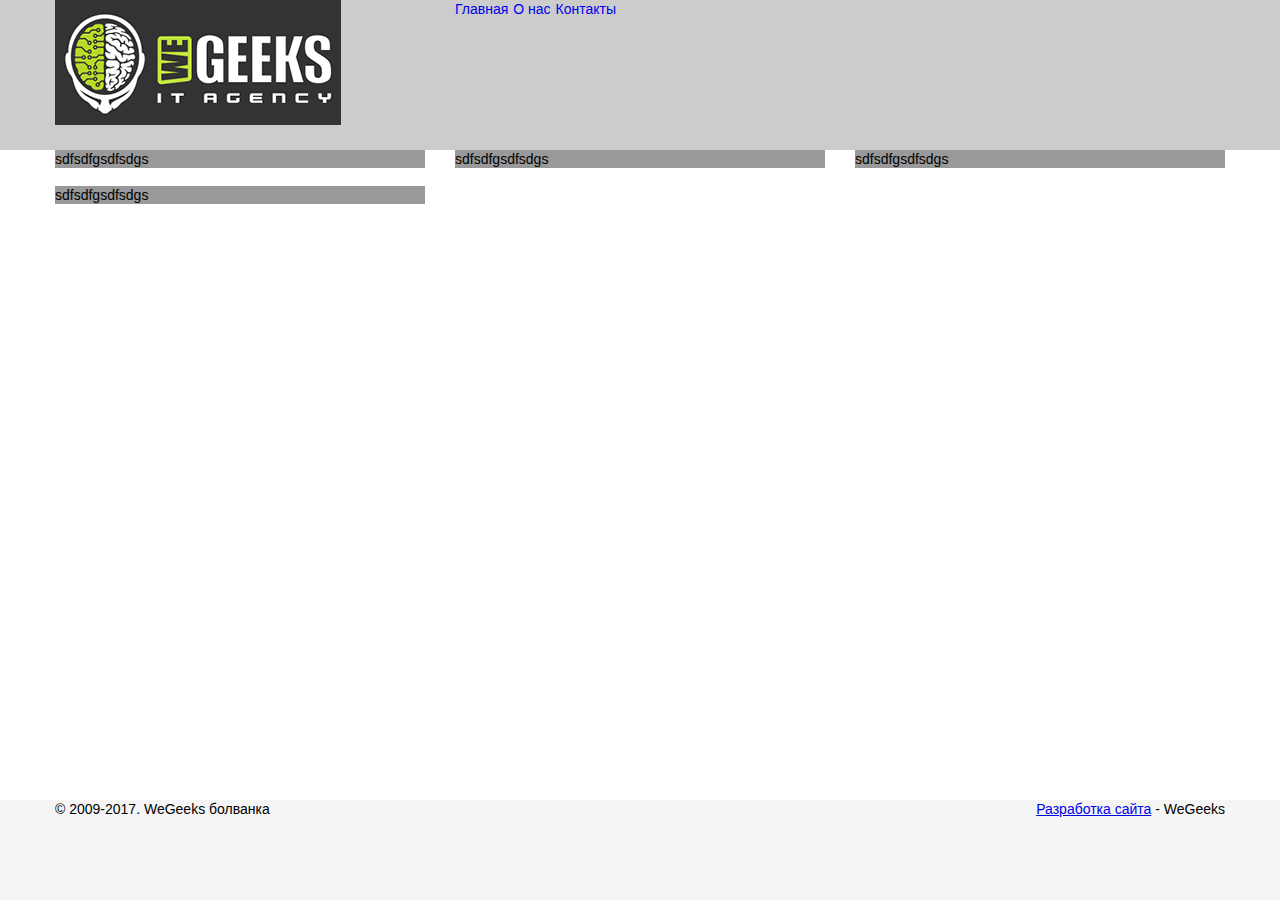
==== index.html @ 1b0e7f05 "Поехали" ====
<!DOCTYPE html>
<html lang="ru">
  <head>
    <title>WeGeeks Blank Template</title>
    <meta charset="utf-8">
    <meta http-equiv="X-UA-Compatible" content="IE=edge">
    <meta name="viewport" content="width=device-width, initial-scale=1">
    <link rel="stylesheet" href="css/template.css">
    <link rel="icon" href="/favicon.ico" type="image/x-icon">
    <link rel="shortcut icon" href="/favicon.ico" type="image/x-icon">
  </head>
  <body>
    <div class="wrapper">
      <header class="header block">
        <div class="container">
          <div class="row">
            <div class="col-lg-4">
              <div class="logo"><a href="/"><img src="images/logo.png" alt="" class="img-responsive"></a></div>
            </div>
            <div class="col-lg-8">
              <div class="topmenu">
                <div class="mobilemenu">Меню сайта</div>
                <ul class="menu">
                  <li><a href="#">Главная</a></li>
                  <li><a href="#">О нас</a></li>
                  <li><a href="#">Контакты</a></li>
                </ul>
              </div>
            </div>
          </div>
        </div>
      </header>
      <main class="content block">
        <div class="container">
          <div class="row">
            <div class="col-lg-4 col-md-4 col-sm-4 col-xs-4">
              <div class="test">
                <p>sdfsdfgsdfsdgs</p>
              </div>
            </div>
            <div class="col-lg-4 col-md-4 col-sm-4 col-xs-4">
              <div class="test">
                <p>sdfsdfgsdfsdgs</p>
              </div>
            </div>
            <div class="col-lg-4 col-md-4 col-sm-4 col-xs-4">
              <div class="test">
                <p>sdfsdfgsdfsdgs</p>
              </div>
            </div>
            <div class="col-lg-4 col-md-4 col-sm-4 col-xs-4">
              <div class="test">
                <p>sdfsdfgsdfsdgs</p>
              </div>
            </div>
          </div>
        </div>
      </main>
    </div>
    <footer class="footer block">
      <div class="container">
        <div class="row">
          <div class="col-lg-12">
            <div class="copy">© 2009-2017. WeGeeks болванка</div>
            <div class="developer"><a href="http://wegeeks.ru" target="_blank">Разработка сайта</a> - WeGeeks</div>
          </div>
        </div>
      </div>
    </footer>
    <script src="js/jquery-3.1.1.min.js"></script>
    <script src="js/slick.min.js"></script>
    <script src="js/template.js"></script>
  </body>
</html>
---- css/template.css ----
html {
  font-family: sans-serif;
  line-height: 1.15;
  -ms-text-size-adjust: 100%;
  -webkit-text-size-adjust: 100%;
}
body {
  margin: 0;
}
article,
aside,
footer,
header,
nav,
section {
  display: block;
}
h1 {
  font-size: 2em;
  margin: 0.67em 0;
}
figcaption,
figure,
main {
  display: block;
}
figure {
  margin: 1em 40px;
}
hr {
  box-sizing: content-box;
  height: 0;
  overflow: visible;
}
pre {
  font-family: monospace, monospace;
  font-size: 1em;
}
a {
  background-color: transparent;
  -webkit-text-decoration-skip: objects;
}
a:active,
a:hover {
  outline-width: 0;
}
abbr[title] {
  border-bottom: none;
  text-decoration: underline;
  text-decoration: underline dotted;
}
b,
strong {
  font-weight: inherit;
  font-weight: bolder;
}
code,
kbd,
samp {
  font-family: monospace, monospace;
  font-size: 1em;
}
dfn {
  font-style: italic;
}
mark {
  background-color: #ff0;
  color: #000;
}
small {
  font-size: 80%;
}
sub,
sup {
  font-size: 75%;
  line-height: 0;
  position: relative;
  vertical-align: baseline;
}
sub {
  bottom: -0.25em;
}
sup {
  top: -0.5em;
}
audio,
video {
  display: inline-block;
}
audio:not([controls]) {
  display: none;
  height: 0;
}
img {
  border-style: none;
}
svg:not(:root) {
  overflow: hidden;
}
button,
input,
optgroup,
select,
textarea {
  font-family: sans-serif;
  font-size: 100%;
  line-height: 1.15;
  margin: 0;
}
button,
input {
  overflow: visible;
}
button,
select {
  text-transform: none;
}
button,
html [type="button"],
[type="reset"],
[type="submit"] {
  -webkit-appearance: button;
}
button::-moz-focus-inner,
[type="button"]::-moz-focus-inner,
[type="reset"]::-moz-focus-inner,
[type="submit"]::-moz-focus-inner {
  border-style: none;
  padding: 0;
}
button:-moz-focusring,
[type="button"]:-moz-focusring,
[type="reset"]:-moz-focusring,
[type="submit"]:-moz-focusring {
  outline: 1px dotted ButtonText;
}
fieldset {
  border: 1px solid #c0c0c0;
  margin: 0 2px;
  padding: 0.35em 0.625em 0.75em;
}
legend {
  box-sizing: border-box;
  color: inherit;
  display: table;
  max-width: 100%;
  padding: 0;
  white-space: normal;
}
progress {
  display: inline-block;
  vertical-align: baseline;
}
textarea {
  overflow: auto;
}
[type="checkbox"],
[type="radio"] {
  box-sizing: border-box;
  padding: 0;
}
[type="number"]::-webkit-inner-spin-button,
[type="number"]::-webkit-outer-spin-button {
  height: auto;
}
[type="search"] {
  -webkit-appearance: textfield;
  outline-offset: -2px;
}
[type="search"]::-webkit-search-cancel-button,
[type="search"]::-webkit-search-decoration {
  -webkit-appearance: none;
}
::-webkit-file-upload-button {
  -webkit-appearance: button;
  font: inherit;
}
details,
menu {
  display: block;
}
summary {
  display: list-item;
}
canvas {
  display: inline-block;
}
template {
  display: none;
}
[hidden] {
  display: none;
}
.slick-slider {
  position: relative;
  display: block;
  -webkit-box-sizing: border-box;
  -moz-box-sizing: border-box;
  box-sizing: border-box;
  -webkit-user-select: none;
  -moz-user-select: none;
  -ms-user-select: none;
  -webkit-touch-callout: none;
  -khtml-user-select: none;
  -ms-touch-action: pan-y;
  -webkit-tap-highlight-color: transparent;
}
.slick-list {
  position: relative;
  display: block;
  overflow: hidden;
  margin: 0;
  padding: 0;
  outline: none;
}
.slick-list:focus {
  outline: none;
}
.slick-list.dragging {
  cursor: pointer;
}
.slick-slider .slick-track,
.slick-slider .slick-list {
  -webkit-transform: translate3d(0, 0, 0);
  -moz-transform: translate3d(0, 0, 0);
  -o-transform: translate3d(0, 0, 0);
  transform: translate3d(0, 0, 0);
}
.slick-track {
  position: relative;
  top: 0;
  left: 0;
  display: block;
}
.slick-track:after {
  clear: both;
}
.slick-track:before,
.slick-track:after {
  display: table;
  content: '';
}
.slick-loading .slick-track {
  visibility: hidden;
}
.slick-loading .slick-slide {
  visibility: hidden;
}
.slick-slide {
  display: none;
  float: left;
  height: 100%;
  min-height: 1px;
  outline: none;
}
.slick-slide:active,
.slick-slide:focus {
  outline: none;
}
.slick-slide img {
  display: block;
}
.slick-slide.slick-loading img {
  display: none;
}
[dir='rtl'] .slick-slide {
  float: right;
}
.slick-initialized .slick-slide {
  display: block;
}
.slick-vertical .slick-slide {
  display: block;
  height: auto;
  border: 1px solid transparent;
}
.slick-arrow {
  display: block;
  margin: 0;
  padding: 0;
  background: none;
  border: none;
  text-indent: -9999px;
  width: 11px;
  height: 17px;
  position: absolute;
}
.slick-arrow.slick-hidden {
  display: none;
}
.slick-prev {
  background: url("../images/slideArrows.png") top left;
  left: 0;
}
.slick-prev:hover {
  background: url("../images/slideArrows.png") bottom left;
}
.slick-next {
  background: url("../images/slideArrows.png") top right;
  right: 0;
}
.slick-next:hover {
  background: url("../images/slideArrows.png") bottom right;
}
h1,
h2,
h3,
h4,
h5,
h6 {
  margin: 0 0 20px 0;
}
h1 {
  margin: 0 0 25px 0;
  font-size: 36px;
  line-height: 40px;
}
h2 {
  font-size: 36px;
  line-height: 40px;
}
h3 {
  font-size: 30px;
  line-height: 33px;
}
p {
  margin: 0 0 18px 0;
}
button,
[type="submit"],
[type="button"],
[type="reset"] {
  cursor: pointer;
}
ul.menu,
ul.menu ul,
ul.nolist,
.slideshow ul,
.pagination ul,
ul.breadcrumb {
  margin: 0;
  padding: 0;
  list-style: none;
}
.c-table tr td,
.c-table tr th {
  border: 1px #ccc solid;
  padding: 2px 4px;
}
.c-table:after {
  content: '';
  display: block;
  width: 100%;
  height: 1px;
  clear: both;
  margin-bottom: 17px;
}
hr {
  margin: 0;
  padding: 0;
  border: none;
  width: 100%;
  height: 1px;
  background: #ccc;
  margin-bottom: 18px;
}
* {
  -webkit-box-sizing: border-box;
  -moz-box-sizing: border-box;
  box-sizing: border-box;
}
*:before,
*:after {
  -webkit-box-sizing: border-box;
  -moz-box-sizing: border-box;
  box-sizing: border-box;
}
.img-responsive {
  display: block;
  max-width: 100%;
  height: auto;
}
.pagecontent img {
  max-width: 100%;
}
.img-rounded {
  -webkit-border-radius: 6px;
  -moz-border-radius: 6px;
  border-radius: 6px;
}
.img-thumbnail {
  padding: 4px;
  line-height: 1.42857143;
  background-color: #fff;
  border: 1px solid #ddd;
  -webkit-border-radius: 4px;
  -moz-border-radius: 4px;
  border-radius: 4px;
  -webkit-transition: all 0.2s ease-in-out;
  -moz-transition: all 0.2s ease-in-out;
  -o-transition: all 0.2s ease-in-out;
  transition: all 0.2s ease-in-out;
  display: inline-block;
  max-width: 100%;
  height: auto;
}
.circle {
  -webkit-border-radius: 50%;
  -moz-border-radius: 50%;
  border-radius: 50%;
}
html {
  height: 100%;
}
body {
  font: 14px/18px 'Open Sans', Arial, sans-serif;
  width: 100%;
  max-width: 100%;
  height: 100%;
  position: relative;
}
.clr,
.clearfix {
  clear: both;
}
.container {
  margin-right: auto;
  margin-left: auto;
  padding-left: 15px;
  padding-right: 15px;
  width: 1200px;
}
.container-fluid {
  margin-right: auto;
  margin-left: auto;
  padding-left: 15px;
  padding-right: 15px;
}
.row {
  margin-left: -15px;
  margin-right: -15px;
}
.col-xs-1,
.col-sm-1,
.col-md-1,
.col-lg-1,
.col-xs-2,
.col-sm-2,
.col-md-2,
.col-lg-2,
.col-xs-3,
.col-sm-3,
.col-md-3,
.col-lg-3,
.col-xs-4,
.col-sm-4,
.col-md-4,
.col-lg-4,
.col-xs-5,
.col-sm-5,
.col-md-5,
.col-lg-5,
.col-xs-6,
.col-sm-6,
.col-md-6,
.col-lg-6,
.col-xs-7,
.col-sm-7,
.col-md-7,
.col-lg-7,
.col-xs-8,
.col-sm-8,
.col-md-8,
.col-lg-8,
.col-xs-9,
.col-sm-9,
.col-md-9,
.col-lg-9,
.col-xs-10,
.col-sm-10,
.col-md-10,
.col-lg-10,
.col-xs-11,
.col-sm-11,
.col-md-11,
.col-lg-11,
.col-xs-12,
.col-sm-12,
.col-md-12,
.col-lg-12 {
  position: relative;
  min-height: 1px;
  padding-left: 15px;
  padding-right: 15px;
}
.col-lg-1,
.col-lg-2,
.col-lg-3,
.col-lg-4,
.col-lg-5,
.col-lg-6,
.col-lg-7,
.col-lg-8,
.col-lg-9,
.col-lg-10,
.col-lg-11,
.col-lg-12 {
  float: left;
}
.col-lg-12 {
  width: 100%;
}
.col-lg-11 {
  width: 91.66666667%;
}
.col-lg-10 {
  width: 83.33333333%;
}
.col-lg-9 {
  width: 75%;
}
.col-lg-8 {
  width: 66.66666667%;
}
.col-lg-7 {
  width: 58.33333333%;
}
.col-lg-6 {
  width: 50%;
}
.col-lg-5 {
  width: 41.66666667%;
}
.col-lg-4 {
  width: 33.33333333%;
}
.col-lg-3 {
  width: 25%;
}
.col-lg-2 {
  width: 16.66666667%;
}
.col-lg-1 {
  width: 8.33333333%;
}
.clearfix:before,
.clearfix:after,
.container:before,
.container:after,
.container-fluid:before,
.container-fluid:after,
.row:before,
.row:after {
  content: " ";
  display: table;
}
.clearfix:after,
.container:after,
.container-fluid:after,
.row:after {
  clear: both;
}
.wrapper {
  width: 100%;
  min-height: 100%;
  height: auto !important;
  height: 100%;
  margin: 0;
  padding: 0;
}
.header {
  width: 100%;
  height: 150px;
  background: #ccc;
  float: left;
}
.block:before,
.block:after {
  content: " ";
  display: table;
}
.block:after {
  clear: both;
}
.mobilemenu {
  display: none;
  cursor: pointer;
}
.logo {
  float: left;
}
.topmenu ul li {
  float: left;
  margin-right: 5px;
}
.topmenu ul li a {
  text-decoration: none;
}
.content {
  padding: 0 0 100px;
}
.footer {
  width: 100%;
  margin: -100px auto 0;
  height: 100px;
  float: left;
  background: #f5f5f5;
  position: relative;
}
.copy {
  float: left;
}
.developer {
  float: right;
}
.test {
  background: #999;
}
@media screen and (max-width: 1230px) {
  .container {
    width: 990px;
  }
  .col-md-1,
  .col-md-2,
  .col-md-3,
  .col-md-4,
  .col-md-5,
  .col-md-6,
  .col-md-7,
  .col-md-8,
  .col-md-9,
  .col-md-10,
  .col-md-11,
  .col-md-12 {
    float: left;
  }
  .col-md-12 {
    width: 100%;
  }
  .col-md-11 {
    width: 91.66666667%;
  }
  .col-md-10 {
    width: 83.33333333%;
  }
  .col-md-9 {
    width: 75%;
  }
  .col-md-8 {
    width: 66.66666667%;
  }
  .col-md-7 {
    width: 58.33333333%;
  }
  .col-md-6 {
    width: 50%;
  }
  .col-md-5 {
    width: 41.66666667%;
  }
  .col-md-4 {
    width: 33.33333333%;
  }
  .col-md-3 {
    width: 25%;
  }
  .col-md-2 {
    width: 16.66666667%;
  }
  .col-md-1 {
    width: 8.33333333%;
  }
}
@media screen and (max-width: 990px) {
  .container {
    width: 768px;
  }
  .col-sm-1,
  .col-sm-2,
  .col-sm-3,
  .col-sm-4,
  .col-sm-5,
  .col-sm-6,
  .col-sm-7,
  .col-sm-8,
  .col-sm-9,
  .col-sm-10,
  .col-sm-11,
  .col-sm-12 {
    float: left;
  }
  .col-sm-12 {
    width: 100%;
  }
  .col-sm-11 {
    width: 91.66666667%;
  }
  .col-sm-10 {
    width: 83.33333333%;
  }
  .col-sm-9 {
    width: 75%;
  }
  .col-sm-8 {
    width: 66.66666667%;
  }
  .col-sm-7 {
    width: 58.33333333%;
  }
  .col-sm-6 {
    width: 50%;
  }
  .col-sm-5 {
    width: 41.66666667%;
  }
  .col-sm-4 {
    width: 33.33333333%;
  }
  .col-sm-3 {
    width: 25%;
  }
  .col-sm-2 {
    width: 16.66666667%;
  }
  .col-sm-1 {
    width: 8.33333333%;
  }
}
@media screen and (max-width: 768px) {
  .container {
    width: 600px;
  }
  .col-xs-1,
  .col-xs-2,
  .col-xs-3,
  .col-xs-4,
  .col-xs-5,
  .col-xs-6,
  .col-xs-7,
  .col-xs-8,
  .col-xs-9,
  .col-xs-10,
  .col-xs-11,
  .col-xs-12 {
    float: left;
  }
  .col-xs-12 {
    width: 100%;
  }
  .col-xs-11 {
    width: 91.66666667%;
  }
  .col-xs-10 {
    width: 83.33333333%;
  }
  .col-xs-9 {
    width: 75%;
  }
  .col-xs-8 {
    width: 66.66666667%;
  }
  .col-xs-7 {
    width: 58.33333333%;
  }
  .col-xs-6 {
    width: 50%;
  }
  .col-xs-5 {
    width: 41.66666667%;
  }
  .col-xs-4 {
    width: 33.33333333%;
  }
  .col-xs-3 {
    width: 25%;
  }
  .col-xs-2 {
    width: 16.66666667%;
  }
  .col-xs-1 {
    width: 8.33333333%;
  }
}
@media screen and (max-width: 600px) {
  .container {
    width: 100%;
  }
  div[class^="col-"] {
    width: 100%;
  }
}
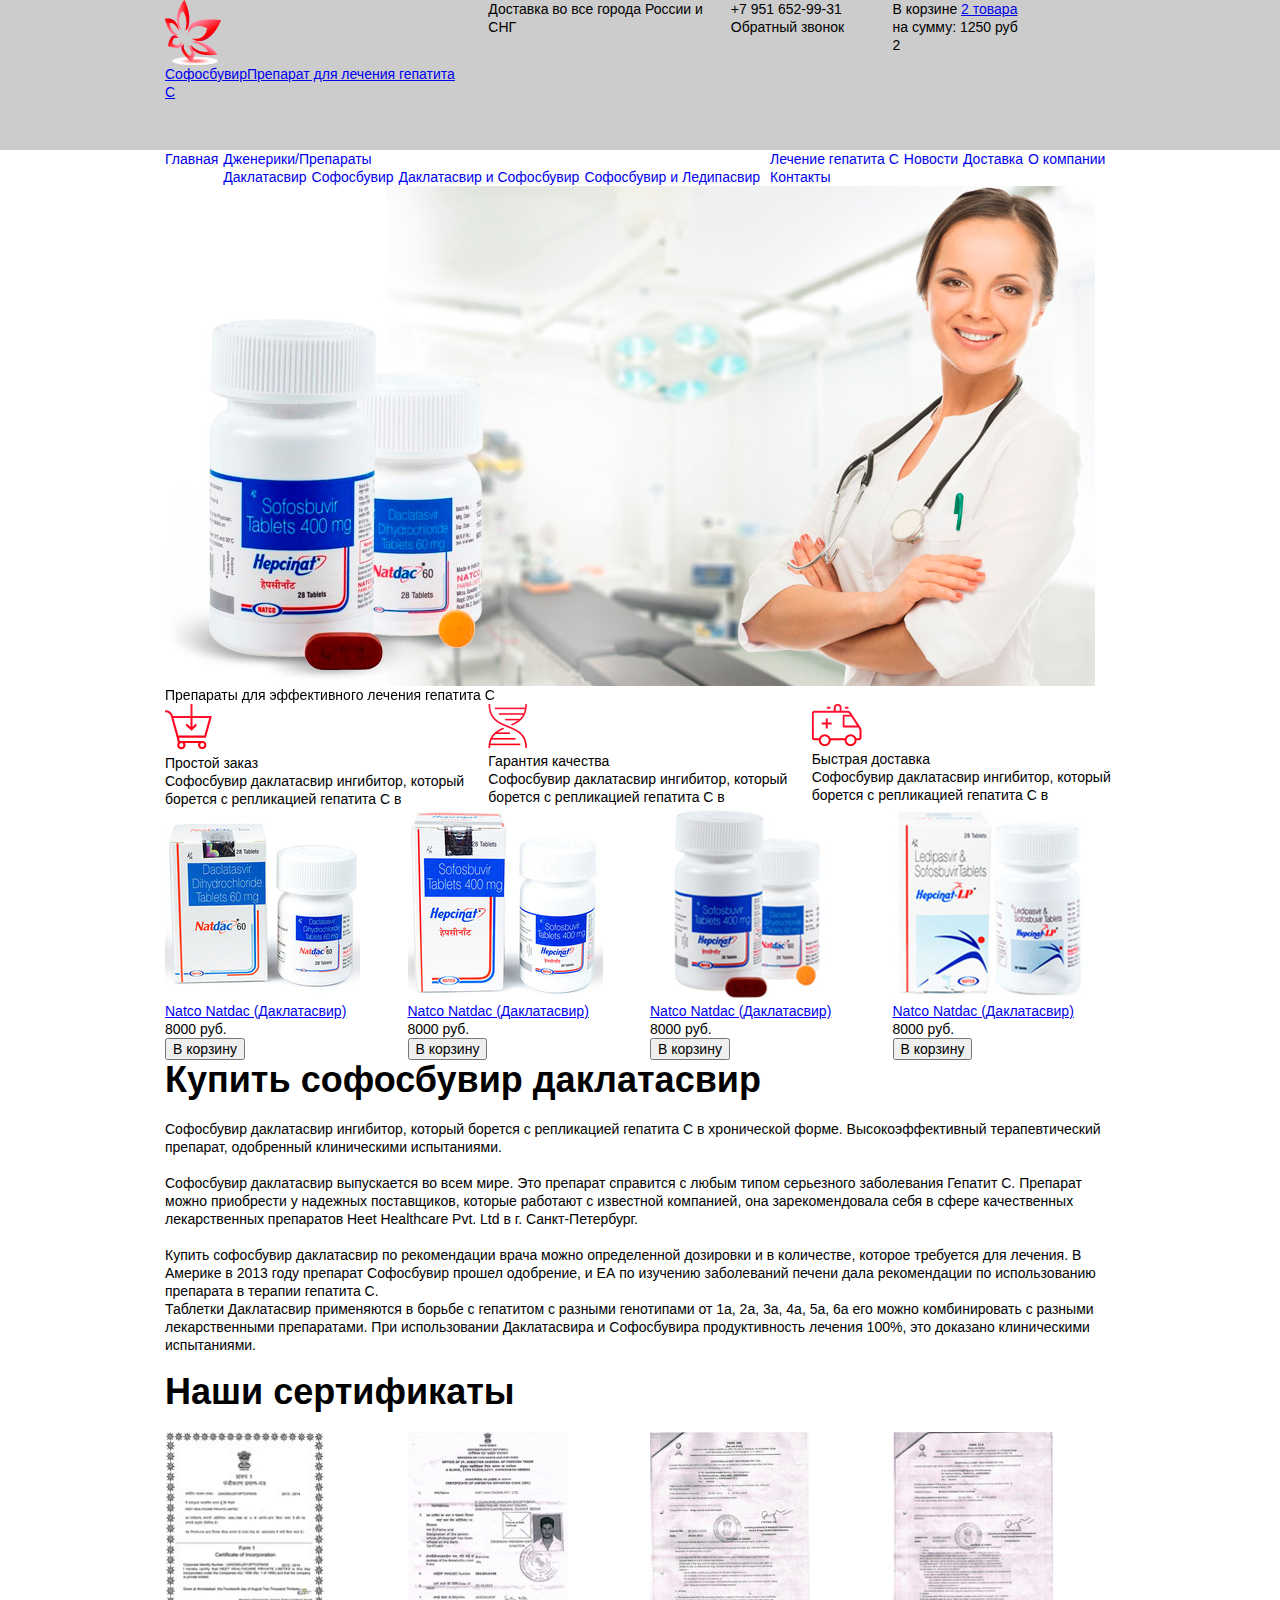
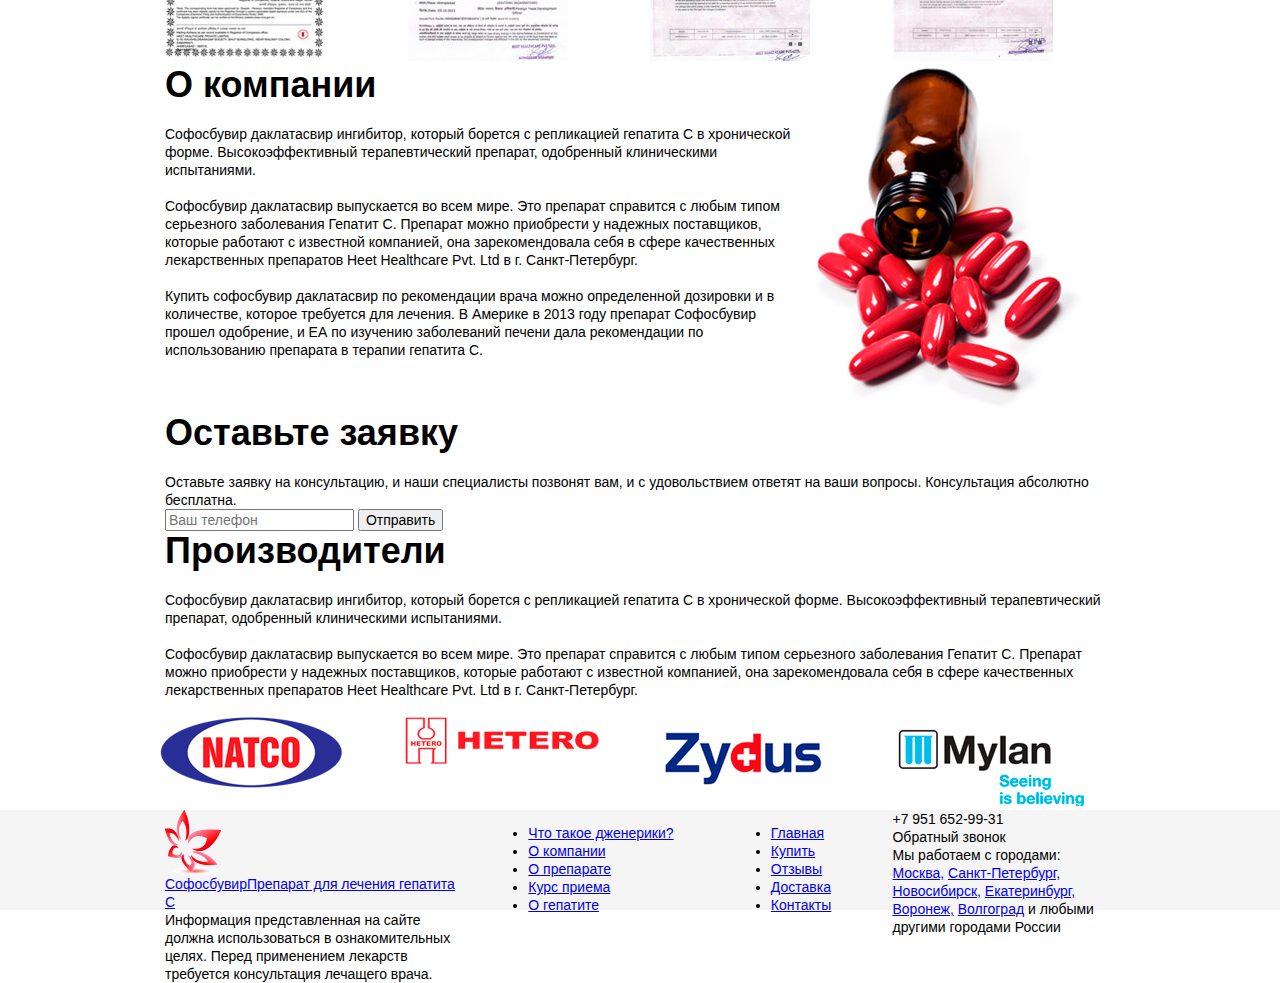
==== commit 7562481a: "Главная страница и каталог, разметка готова" ====
--- a/index.html
+++ b/index.html
@@ -5,6 +5,7 @@
     <meta charset="utf-8">
     <meta http-equiv="X-UA-Compatible" content="IE=edge">
     <meta name="viewport" content="width=device-width, initial-scale=1">
+    <meta name="webdeveloper" content="Разработка сайта - wegeeks.ru">
     <link rel="stylesheet" href="css/template.css">
     <link rel="icon" href="/favicon.ico" type="image/x-icon">
     <link rel="shortcut icon" href="/favicon.ico" type="image/x-icon">
@@ -15,42 +16,230 @@
         <div class="container">
           <div class="row">
             <div class="col-lg-4">
-              <div class="logo"><a href="/"><img src="images/logo.png" alt="" class="img-responsive"></a></div>
-            </div>
-            <div class="col-lg-8">
-              <div class="topmenu">
-                <div class="mobilemenu">Меню сайта</div>
-                <ul class="menu">
-                  <li><a href="#">Главная</a></li>
-                  <li><a href="#">О нас</a></li>
-                  <li><a href="#">Контакты</a></li>
-                </ul>
+              <div class="logo"><a href="/"><img src="images/logo.png" alt="" class="img-responsive"><span class="logo-title">Софосбувир</span><span class="logo-subtitle">Препарат для лечения гепатита С</span></a></div>
+            </div>
+            <div class="col-lg-3">
+              <div class="head-delivery">Доставка во все города России и СНГ</div>
+            </div>
+            <div class="col-lg-2">
+              <div class="head-phone">+7 951 652-99-31</div>
+              <div class="head-callback">
+                <div class="head-callback-link js-callback">Обратный звонок</div>
+              </div>
+            </div>
+            <div class="col-lg-3">
+              <div class="head-cart">
+                <div class="head-cart-quantity">В корзине <a href="#">2 товара</a></div>
+                <div class="head-cart-sum">на сумму: 1250 руб</div>
+                <div class="head-cart-quantityNum">2</div>
               </div>
             </div>
           </div>
         </div>
       </header>
-      <main class="content block">
+      <div class="topmenu">
         <div class="container">
           <div class="row">
-            <div class="col-lg-4 col-md-4 col-sm-4 col-xs-4">
-              <div class="test">
-                <p>sdfsdfgsdfsdgs</p>
-              </div>
-            </div>
-            <div class="col-lg-4 col-md-4 col-sm-4 col-xs-4">
-              <div class="test">
-                <p>sdfsdfgsdfsdgs</p>
-              </div>
-            </div>
-            <div class="col-lg-4 col-md-4 col-sm-4 col-xs-4">
-              <div class="test">
-                <p>sdfsdfgsdfsdgs</p>
-              </div>
-            </div>
-            <div class="col-lg-4 col-md-4 col-sm-4 col-xs-4">
-              <div class="test">
-                <p>sdfsdfgsdfsdgs</p>
+            <div class="col-lg-12">
+              <div class="mobilemenu">Меню сайта</div>
+              <ul class="menu">
+                <li><a href="#">Главная</a></li>
+                <li><a href="#">Дженерики/Препараты</a>
+                  <ul>
+                    <li><a href="#">Даклатасвир</a></li>
+                    <li><a href="#">Софосбувир</a></li>
+                    <li><a href="#">Даклатасвир и Софосбувир</a></li>
+                    <li><a href="#">Софосбувир и Ледипасвир</a></li>
+                  </ul>
+                </li>
+                <li><a href="#">Лечение гепатита С</a></li>
+                <li><a href="#">Новости</a></li>
+                <li><a href="#">Доставка</a></li>
+                <li><a href="#">О компании</a></li>
+                <li><a href="#">Контакты</a></li>
+              </ul>
+            </div>
+          </div>
+        </div>
+      </div>
+      <div class="slideshow">
+        <div class="container">
+          <div class="row">
+            <div class="col-lg-12">
+              <div class="mainslider">
+                <div class="mainslider-item"><img src="images/slideshow/slide1.jpg" alt="" class="mainslider-item-img">
+                  <div class="mainslider-item-title">Препараты для эффективного лечения гепатита С</div>
+                </div>
+                <div class="mainslider-item"><img src="images/slideshow/slide2.jpg" alt="" class="mainslider-item-img">
+                  <div class="mainslider-item-title">Препараты для эффективного лечения гепатита С</div>
+                </div>
+                <div class="mainslider-item"><img src="images/slideshow/slide3.jpg" alt="" class="mainslider-item-img">
+                  <div class="mainslider-item-title">Препараты для эффективного лечения гепатита С</div>
+                </div>
+              </div>
+            </div>
+          </div>
+        </div>
+      </div>
+      <main class="content block">
+        <div class="benefits">
+          <div class="container">
+            <div class="row">
+              <div class="col-lg-4">
+                <div class="benefits-item">
+                  <div class="benefits-item-imgWrap"><img src="images/content/benefits/item1.png" alt="Простой заказ" class="benefits-item-img"></div>
+                  <div class="benefits-item-textWrap">
+                    <div class="benefits-item-title">Простой заказ</div>
+                    <div class="benefits-item-text">Софосбувир даклатасвир ингибитор, который борется с репликацией гепатита C в</div>
+                  </div>
+                </div>
+              </div>
+              <div class="col-lg-4">
+                <div class="benefits-item">
+                  <div class="benefits-item-imgWrap"><img src="images/content/benefits/item2.png" alt="Гарантия качества" class="benefits-item-img"></div>
+                  <div class="benefits-item-textWrap">
+                    <div class="benefits-item-title">Гарантия качества</div>
+                    <div class="benefits-item-text">Софосбувир даклатасвир ингибитор, который борется с репликацией гепатита C в</div>
+                  </div>
+                </div>
+              </div>
+              <div class="col-lg-4">
+                <div class="benefits-item">
+                  <div class="benefits-item-imgWrap"><img src="images/content/benefits/item3.png" alt="Быстрая доставка" class="benefits-item-img"></div>
+                  <div class="benefits-item-textWrap">
+                    <div class="benefits-item-title">Быстрая доставка</div>
+                    <div class="benefits-item-text">Софосбувир даклатасвир ингибитор, который борется с репликацией гепатита C в</div>
+                  </div>
+                </div>
+              </div>
+            </div>
+          </div>
+        </div>
+        <div class="mainproducts">
+          <div class="container">
+            <div class="row">
+              <div class="col-lg-3">
+                <div class="products-item">
+                  <div class="products-item-imgWrap"><img src="images/content/products/product1.jpg" alt="" class="products-item-img"></div>
+                  <div class="products-item-textWrap">
+                    <div class="products-item-title"><a href="#">Natco Natdac (Даклатасвир)</a></div>
+                    <div class="products-item-price">8000 руб.</div>
+                    <button type="button" name="products-item-btn" value="sending" class="products-item-btn">В корзину</button>
+                  </div>
+                </div>
+              </div>
+              <div class="col-lg-3">
+                <div class="products-item">
+                  <div class="products-item-imgWrap"><img src="images/content/products/product2.jpg" alt="" class="products-item-img"></div>
+                  <div class="products-item-textWrap">
+                    <div class="products-item-title"><a href="#">Natco Natdac (Даклатасвир)</a></div>
+                    <div class="products-item-price">8000 руб.</div>
+                    <button type="button" name="products-item-btn" value="sending" class="products-item-btn">В корзину</button>
+                  </div>
+                </div>
+              </div>
+              <div class="col-lg-3">
+                <div class="products-item">
+                  <div class="products-item-imgWrap"><img src="images/content/products/product3.jpg" alt="" class="products-item-img"></div>
+                  <div class="products-item-textWrap">
+                    <div class="products-item-title"><a href="#">Natco Natdac (Даклатасвир)</a></div>
+                    <div class="products-item-price">8000 руб.</div>
+                    <button type="button" name="products-item-btn" value="sending" class="products-item-btn">В корзину</button>
+                  </div>
+                </div>
+              </div>
+              <div class="col-lg-3">
+                <div class="products-item">
+                  <div class="products-item-imgWrap"><img src="images/content/products/product4.jpg" alt="" class="products-item-img"></div>
+                  <div class="products-item-textWrap">
+                    <div class="products-item-title"><a href="#">Natco Natdac (Даклатасвир)</a></div>
+                    <div class="products-item-price">8000 руб.</div>
+                    <button type="button" name="products-item-btn" value="sending" class="products-item-btn">В корзину</button>
+                  </div>
+                </div>
+              </div>
+            </div>
+          </div>
+        </div>
+        <div class="contentblock">
+          <div class="container">
+            <div class="row">
+              <div class="col-lg-12">
+                <div class="contentblock-text">
+                  <h2>Купить софосбувир даклатасвир</h2>
+                  <p>Софосбувир даклатасвир ингибитор, который борется с репликацией гепатита C в хронической форме. Высокоэффективный терапевтический препарат, одобренный клиническими испытаниями.</p>
+                  <p>Софосбувир даклатасвир выпускается во всем мире. Это препарат справится с любым типом серьезного заболевания Гепатит C. Препарат можно приобрести у надежных поставщиков, которые работают с известной компанией, она зарекомендовала себя в сфере качественных лекарственных препаратов Heet Healthcare Pvt. Ltd в г. Санкт-Петербург.</p>
+                  <p>Купить софосбувир даклатасвир по рекомендации врача можно определенной дозировки и в количестве, которое требуется для лечения. В Америке в 2013 году препарат Софосбувир прошел одобрение, и ЕА по изучению заболеваний печени дала рекомендации по использованию препарата в терапии гепатита С.<br>Таблетки Даклатасвир применяются в борьбе с гепатитом с разными генотипами от 1а, 2а, 3а, 4а, 5а, 6а его можно комбинировать с разными лекарственными препаратами. При использовании Даклатасвира и Софосбувира продуктивность лечения 100%, это доказано клиническими испытаниями.</p>
+                </div>
+              </div>
+            </div>
+          </div>
+        </div>
+        <div class="sertificates">
+          <div class="container">
+            <div class="row">
+              <div class="col-lg-12">
+                <h2>Наши сертификаты</h2>
+              </div>
+            </div>
+            <div class="row">
+              <div class="col-lg-3"><a href="#" class="sertificates-item"><img src="images/content/sertificates/sertificate1.jpg" alt="" class="sertificates-img"></a></div>
+              <div class="col-lg-3"><a href="#" class="sertificates-item"><img src="images/content/sertificates/sertificate2.jpg" alt="" class="sertificates-img"></a></div>
+              <div class="col-lg-3"><a href="#" class="sertificates-item"><img src="images/content/sertificates/sertificate3.jpg" alt="" class="sertificates-img"></a></div>
+              <div class="col-lg-3"><a href="#" class="sertificates-item"><img src="images/content/sertificates/sertificate4.jpg" alt="" class="sertificates-img"></a></div>
+            </div>
+          </div>
+        </div>
+        <div class="adout">
+          <div class="container">
+            <div class="row">
+              <div class="col-lg-8">
+                <h2>О компании</h2>
+                <p>Софосбувир даклатасвир ингибитор, который борется с репликацией гепатита C в хронической форме. Высокоэффективный терапевтический препарат, одобренный клиническими испытаниями.</p>
+                <p>Софосбувир даклатасвир выпускается во всем мире. Это препарат справится с любым типом серьезного заболевания Гепатит C. Препарат можно приобрести у надежных поставщиков, которые работают с известной компанией, она зарекомендовала себя в сфере качественных лекарственных препаратов Heet Healthcare Pvt. Ltd в г. Санкт-Петербург.</p>
+                <p>Купить софосбувир даклатасвир по рекомендации врача можно определенной дозировки и в количестве, которое требуется для лечения. В Америке в 2013 году препарат Софосбувир прошел одобрение, и ЕА по изучению заболеваний печени дала рекомендации по использованию препарата в терапии гепатита С.</p>
+              </div>
+              <div class="col-lg-4"><img src="images/content/about.jpg" class="about-img"></div>
+            </div>
+          </div>
+        </div>
+        <div class="order">
+          <div class="container">
+            <div class="row">
+              <div class="col-lg-12">
+                <div class="orderWrap">
+                  <h2>Оставьте заявку</h2>
+                  <div class="order-text">Оставьте заявку на консультацию, и наши специалисты позвонят вам, и с удовольствием ответят на ваши вопросы. Консультация абсолютно бесплатна.</div>
+                  <form name="order-form" action="#" method="post" class="order-form">
+                    <input type="tel" name="order-form-phone" placeholder="Ваш телефон" value="" required class="order-form-phone">
+                    <button type="submit" name="order-form-btn" value="sending" class="order-form-btn">Отправить</button>
+                  </form>
+                </div>
+              </div>
+            </div>
+          </div>
+        </div>
+        <div class="manufacturers">
+          <div class="container">
+            <div class="row">
+              <div class="col-lg-12">
+                <h2>Производители</h2>
+                <p>Софосбувир даклатасвир ингибитор, который борется с репликацией гепатита C в хронической форме. Высокоэффективный терапевтический препарат, одобренный клиническими испытаниями.</p>
+                <p>Софосбувир даклатасвир выпускается во всем мире. Это препарат справится с любым типом серьезного заболевания Гепатит C. Препарат можно приобрести у надежных поставщиков, которые работают с известной компанией, она зарекомендовала себя в сфере качественных лекарственных препаратов Heet Healthcare Pvt. Ltd в г. Санкт-Петербург.</p>
+                <div class="row">
+                  <div class="col-lg-3">
+                    <div class="manufacturers-item"><img src="images/content/manufacturers/item1.png" class="manufacturers-img"></div>
+                  </div>
+                  <div class="col-lg-3">
+                    <div class="manufacturers-item"><img src="images/content/manufacturers/item2.png" class="manufacturers-img"></div>
+                  </div>
+                  <div class="col-lg-3">
+                    <div class="manufacturers-item"><img src="images/content/manufacturers/item3.png" class="manufacturers-img"></div>
+                  </div>
+                  <div class="col-lg-3">
+                    <div class="manufacturers-item"><img src="images/content/manufacturers/item4.png" class="manufacturers-img"></div>
+                  </div>
+                </div>
               </div>
             </div>
           </div>
@@ -60,13 +249,46 @@
     <footer class="footer block">
       <div class="container">
         <div class="row">
-          <div class="col-lg-12">
-            <div class="copy">© 2009-2017. WeGeeks болванка</div>
-            <div class="developer"><a href="http://wegeeks.ru" target="_blank">Разработка сайта</a> - WeGeeks</div>
+          <div class="col-lg-4">
+            <div class="footlogo"><a href="/"><img src="images/logo.png" alt="" class="img-responsive"><span class="footlogo-title">Софосбувир</span><span class="footlogo-subtitle">Препарат для лечения гепатита С</span></a></div>
+            <div class="footlogo-text">Информация представленная на сайте должна использоваться в ознакомительных целях. Перед применением лекарств требуется консультация лечащего врача.</div>
+          </div>
+          <div class="col-lg-3">
+            <ul class="footmenu">
+              <li><a href="#">Что такое дженерики?</a></li>
+              <li><a href="#">О компании</a></li>
+              <li><a href="#">О препарате</a></li>
+              <li><a href="#">Курс приема</a></li>
+              <li><a href="#">О гепатите</a></li>
+            </ul>
+          </div>
+          <div class="col-lg-2">
+            <ul class="footmenu">
+              <li><a href="#">Главная</a></li>
+              <li><a href="#">Купить</a></li>
+              <li><a href="#">Отзывы</a></li>
+              <li><a href="#">Доставка</a></li>
+              <li><a href="#">Контакты</a></li>
+            </ul>
+          </div>
+          <div class="col-lg-3">
+            <div class="foot-phone">+7 951 652-99-31</div>
+            <div class="foot-callback">
+              <div class="foot-callback-link js-callback">Обратный звонок</div>
+            </div>
+            <div class="foot-city">Мы работаем с городами: <a href="#">Москва,</a> <a href="#">Санкт-Петербург,</a> <a href="#">Новосибирск,</a> <a href="#">Екатеринбург,</a> <a href="#">Воронеж,</a> <a href="#">Волгоград</a> и любыми другими городами России</div>
           </div>
         </div>
       </div>
     </footer>
+    <div class="hidden">
+      <form action="#" method="post" class="callback-form">
+        <div class="callback-form-title">Обратный звонок</div>
+        <input type="text" name="callback-form-name" placeholder="Ваше имя" value="" class="callback-form-name">
+        <input type="tel" name="callback-form-phone" placeholder="Номер телефона" value="" required class="callback-form-phone">
+        <button type="submit" name="callback-form-btn" value="sending" class="callback-form-btn">Отправить</button>
+      </form>
+    </div>
     <script src="js/jquery-3.1.1.min.js"></script>
     <script src="js/slick.min.js"></script>
     <script src="js/template.js"></script>
--- a/css/template.css
+++ b/css/template.css
@@ -426,9 +426,9 @@
 .container {
   margin-right: auto;
   margin-left: auto;
-  padding-left: 15px;
-  padding-right: 15px;
-  width: 1200px;
+  padding-left: 10px;
+  padding-right: 10px;
+  width: 960px;
 }
 .container-fluid {
   margin-right: auto;
@@ -490,8 +490,8 @@
 .col-lg-12 {
   position: relative;
   min-height: 1px;
-  padding-left: 15px;
-  padding-right: 15px;
+  padding-left: 10px;
+  padding-right: 10px;
 }
 .col-lg-1,
 .col-lg-2,
@@ -560,6 +560,9 @@
 .row:after {
   clear: both;
 }
+.hidden {
+  display: none;
+}
 .wrapper {
   width: 100%;
   min-height: 100%;
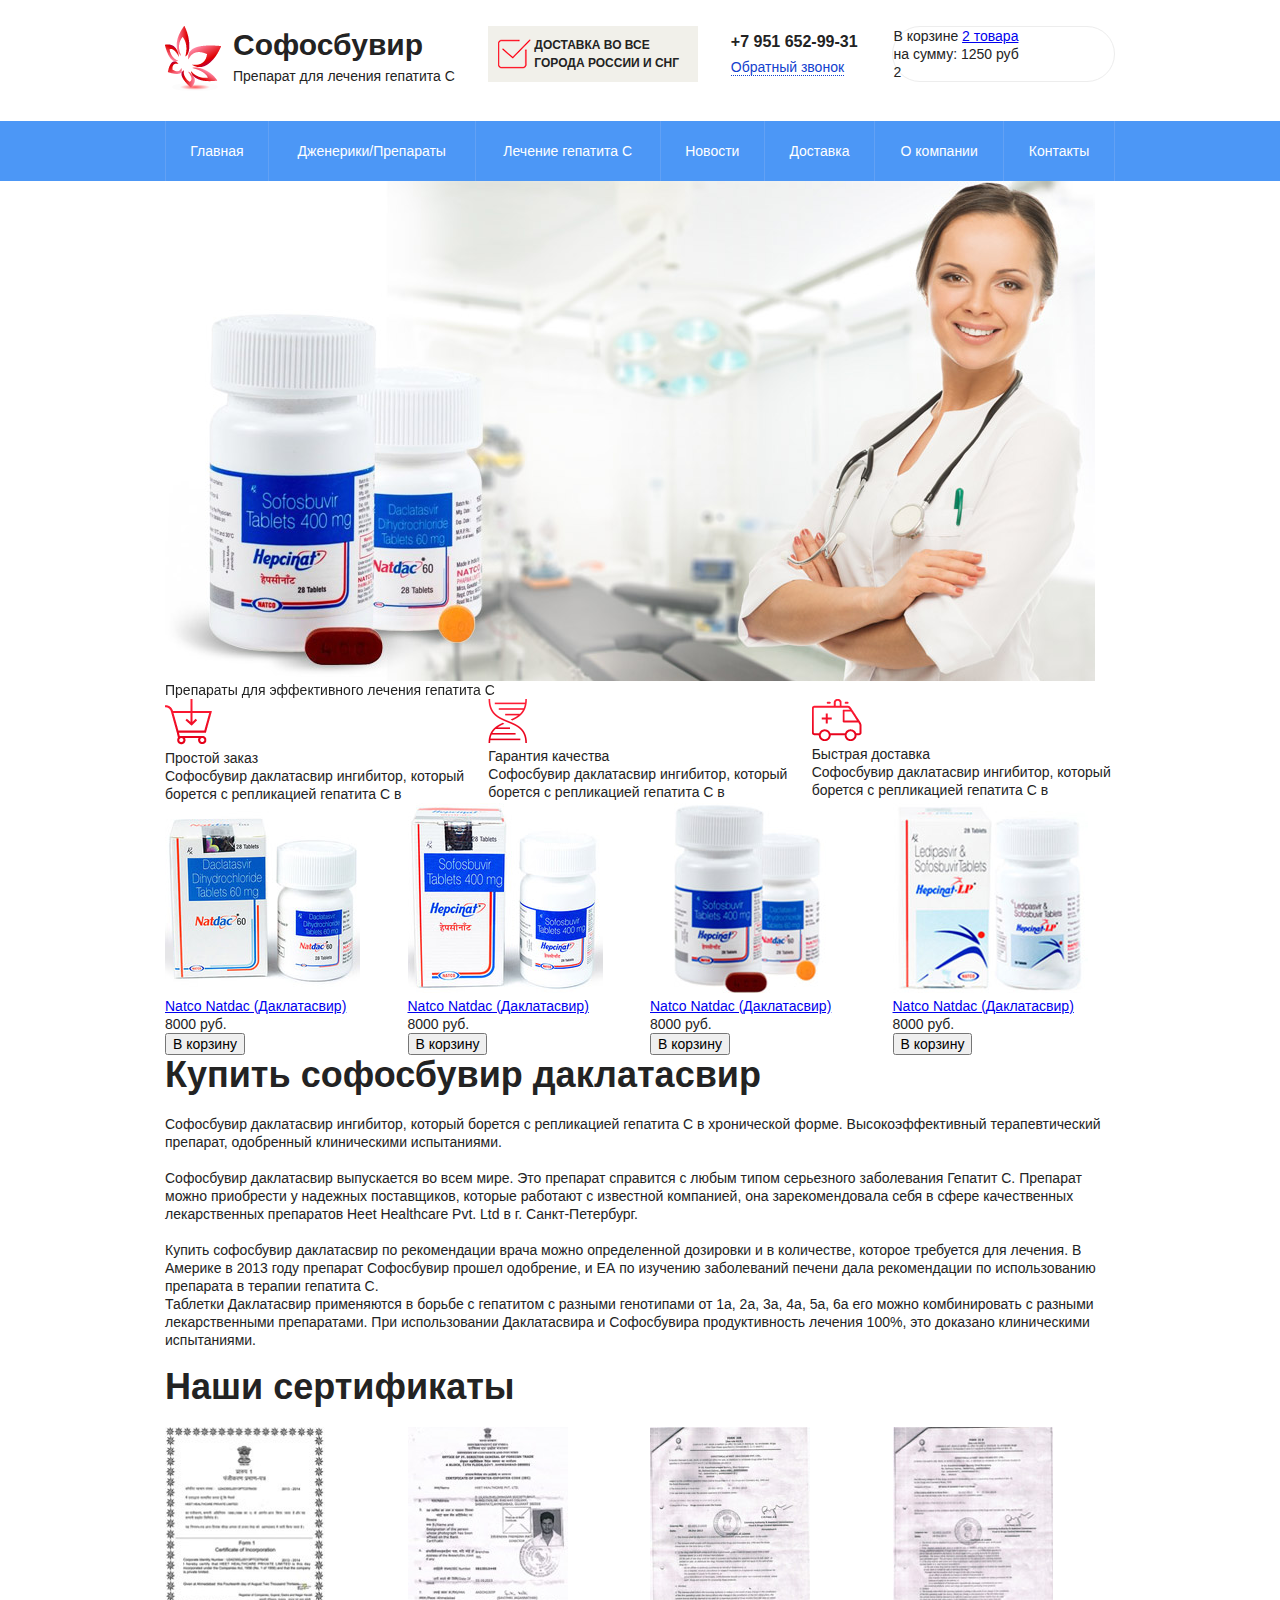
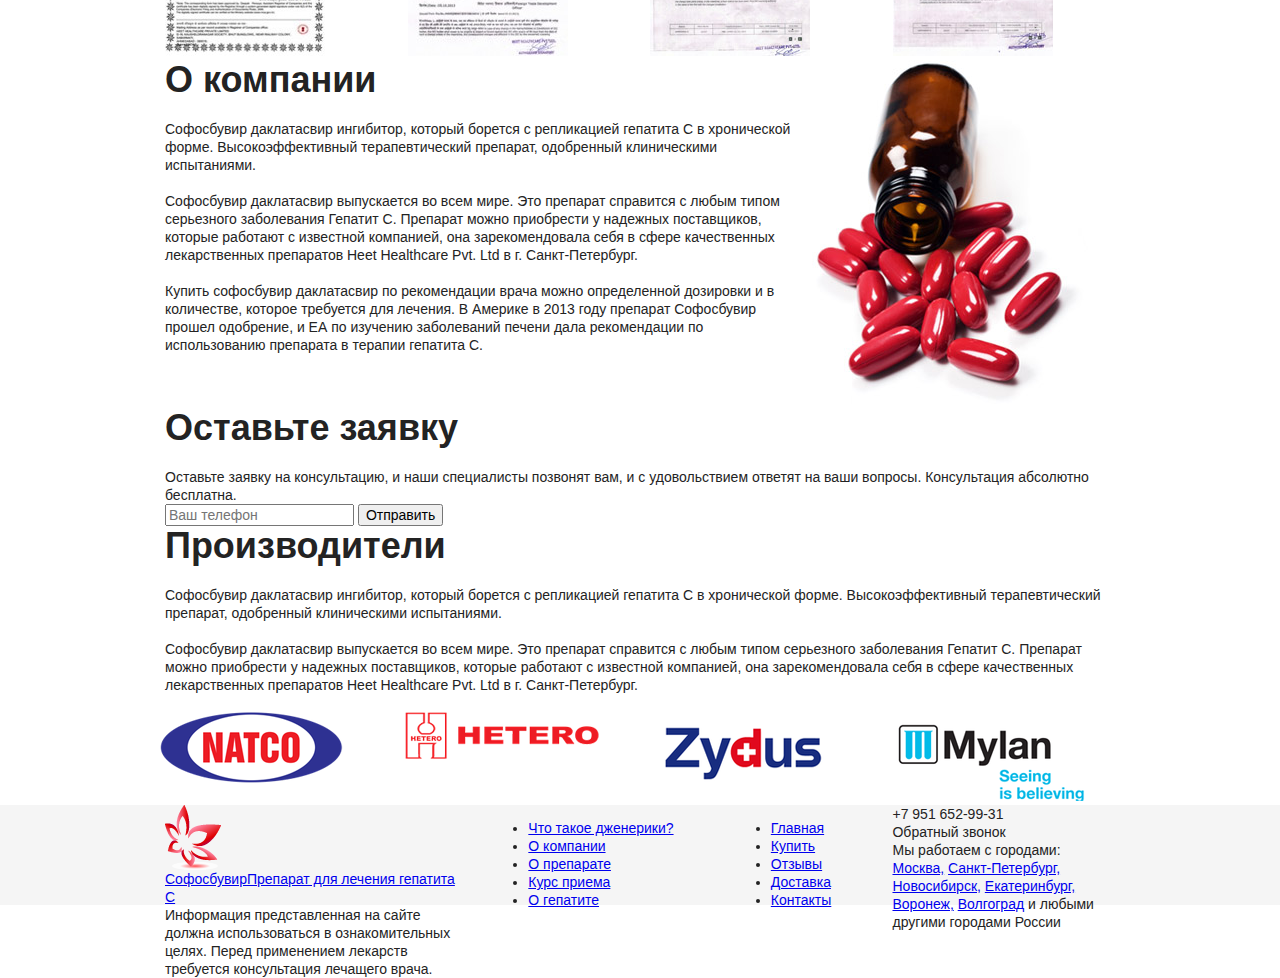
==== commit db7add29: "чуток шапку подверстал" ====
--- a/index.html
+++ b/index.html
@@ -23,9 +23,7 @@
             </div>
             <div class="col-lg-2">
               <div class="head-phone">+7 951 652-99-31</div>
-              <div class="head-callback">
-                <div class="head-callback-link js-callback">Обратный звонок</div>
-              </div>
+              <div class="head-callback"><span class="head-callback-link js-callback">Обратный звонок</span></div>
             </div>
             <div class="col-lg-3">
               <div class="head-cart">
--- a/css/template.css
+++ b/css/template.css
@@ -414,6 +414,7 @@
 }
 body {
   font: 14px/18px 'Open Sans', Arial, sans-serif;
+  color: #232323;
   width: 100%;
   max-width: 100%;
   height: 100%;
@@ -563,6 +564,14 @@
 .hidden {
   display: none;
 }
+.block:before,
+.block:after {
+  content: " ";
+  display: table;
+}
+.block:after {
+  clear: both;
+}
 .wrapper {
   width: 100%;
   min-height: 100%;
@@ -573,17 +582,8 @@
 }
 .header {
   width: 100%;
-  height: 150px;
-  background: #ccc;
-  float: left;
-}
-.block:before,
-.block:after {
-  content: " ";
-  display: table;
-}
-.block:after {
-  clear: both;
+  padding: 26px 0 30px;
+  float: left;
 }
 .mobilemenu {
   display: none;
@@ -591,13 +591,84 @@
 }
 .logo {
   float: left;
+  max-width: 300px;
+}
+.logo a {
+  display: block;
+  text-decoration: none;
+  color: #232323;
+}
+.logo a img {
+  float: left;
+  margin: 0 12px 0 0;
+}
+.logo a .logo-title {
+  display: block;
+  float: left;
+  font-size: 30px;
+  line-height: 38px;
+  font-weight: bold;
+}
+.logo a .logo-subtitle {
+  display: block;
+  float: left;
+  font-size: 14px;
+  line-height: 24px;
+}
+.head-delivery {
+  width: 210px;
+  padding: 10px 10px 10px 46px;
+  font-size: 12px;
+  line-height: 18px;
+  font-weight: 900;
+  text-transform: uppercase;
+  background: #f1f0ea url("../images/delivery.png") no-repeat 10px center;
+}
+.head-phone {
+  font-size: 16px;
+  line-height: 32px;
+  font-weight: 600;
+}
+.head-callback-link {
+  font-size: 14px;
+  font-weight: 300;
+  color: #1241ce;
+  border-bottom: 1px #1241ce dotted;
+}
+.head-cart {
+  height: 56px;
+  border: 1px #ededed solid;
+  -webkit-border-radius: 28px;
+  -moz-border-radius: 28px;
+  border-radius: 28px;
+}
+.topmenu {
+  width: 100%;
+  height: 60px;
+  line-height: 60px;
+  float: left;
+  background: #4c97f6;
+}
+.topmenu ul {
+  display: table;
+  width: 100%;
+  text-align: center;
+  border-collapse: collapse;
 }
 .topmenu ul li {
-  float: left;
-  margin-right: 5px;
+  display: table-cell;
+  border-left: 1px #62a1f5 solid;
+  border-right: 1px #62a1f5 solid;
 }
 .topmenu ul li a {
+  display: block;
+  padding: 0 20px;
   text-decoration: none;
+  font-size: 14px;
+  color: #fff;
+}
+.topmenu ul li ul {
+  display: none;
 }
 .content {
   padding: 0 0 100px;
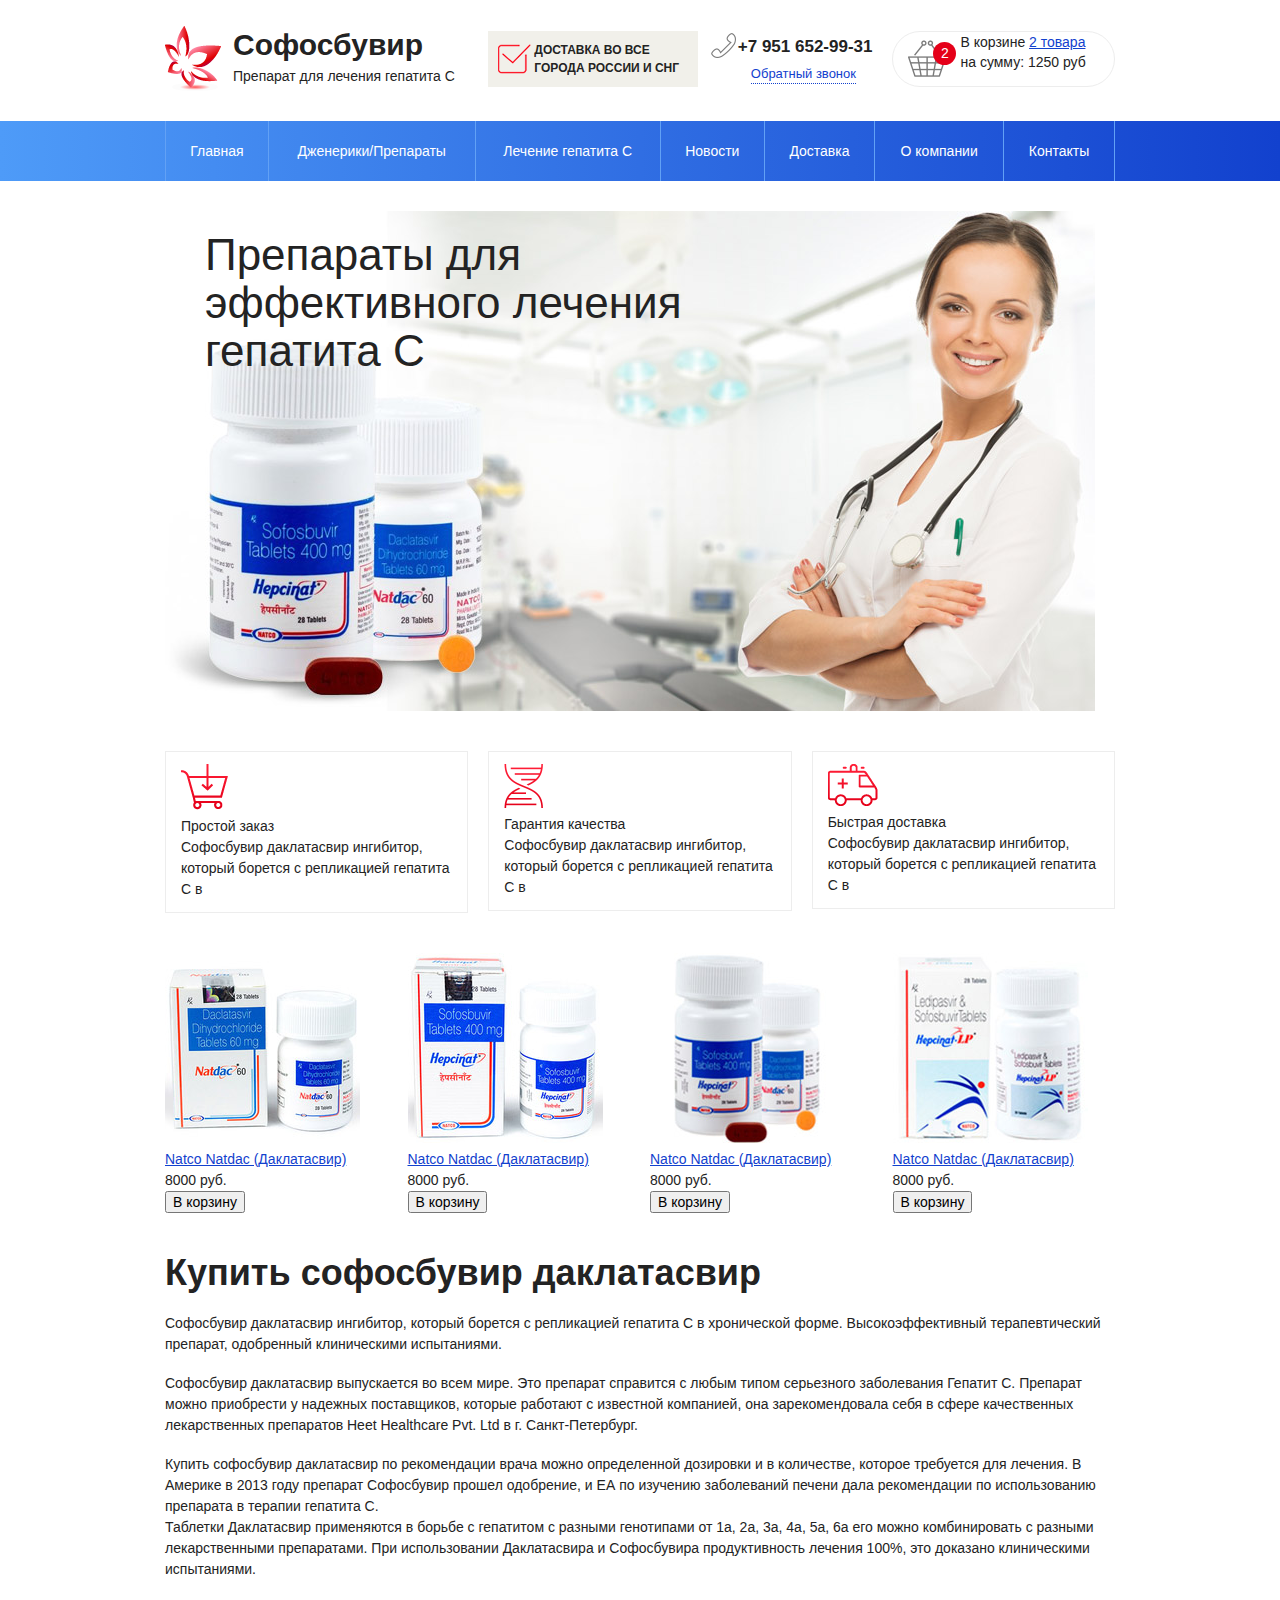
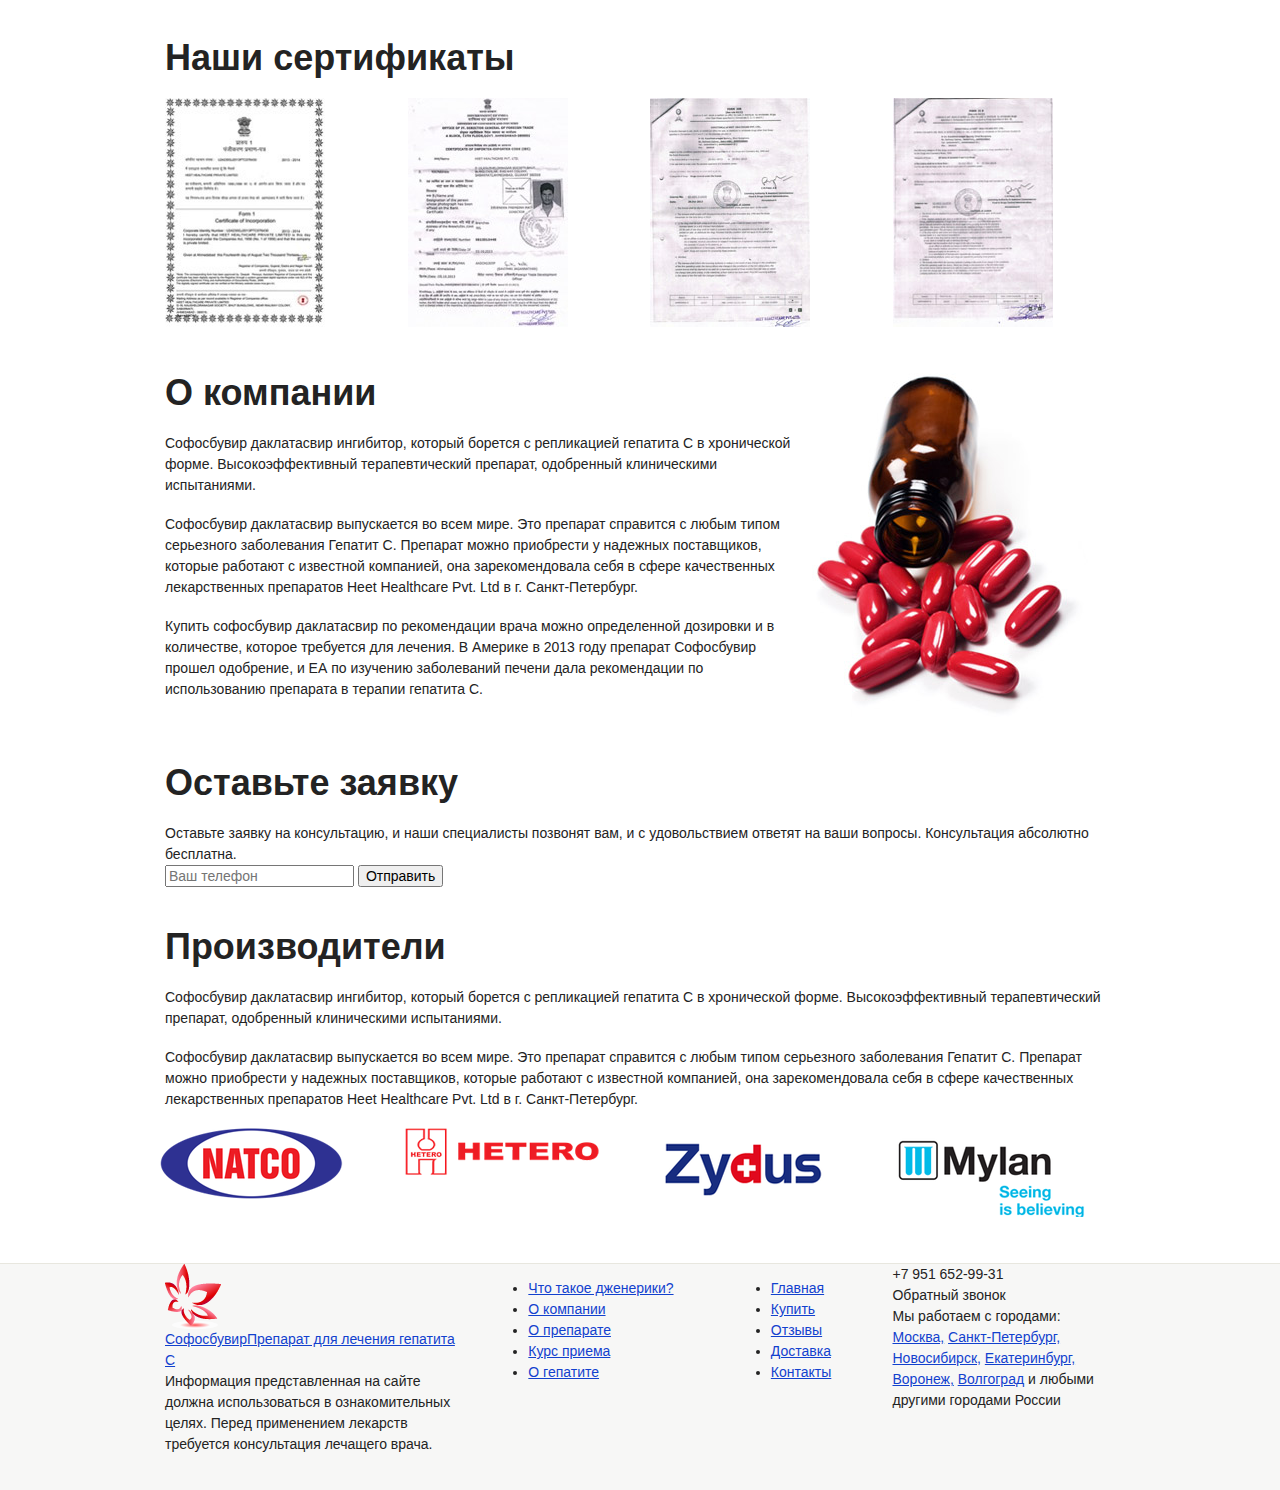
==== commit f1104220: "заверстал шапку и меню, поправил чутка разметку" ====
--- a/index.html
+++ b/index.html
@@ -35,7 +35,7 @@
           </div>
         </div>
       </header>
-      <div class="topmenu">
+      <div class="topmenu block">
         <div class="container">
           <div class="row">
             <div class="col-lg-12">
@@ -60,7 +60,7 @@
           </div>
         </div>
       </div>
-      <div class="slideshow">
+      <div class="slideshow block">
         <div class="container">
           <div class="row">
             <div class="col-lg-12">
@@ -80,7 +80,7 @@
         </div>
       </div>
       <main class="content block">
-        <div class="benefits">
+        <div class="benefits block">
           <div class="container">
             <div class="row">
               <div class="col-lg-4">
@@ -113,7 +113,7 @@
             </div>
           </div>
         </div>
-        <div class="mainproducts">
+        <div class="mainproducts block">
           <div class="container">
             <div class="row">
               <div class="col-lg-3">
@@ -159,7 +159,7 @@
             </div>
           </div>
         </div>
-        <div class="contentblock">
+        <div class="contentblock block">
           <div class="container">
             <div class="row">
               <div class="col-lg-12">
@@ -173,7 +173,7 @@
             </div>
           </div>
         </div>
-        <div class="sertificates">
+        <div class="sertificates block">
           <div class="container">
             <div class="row">
               <div class="col-lg-12">
@@ -188,7 +188,7 @@
             </div>
           </div>
         </div>
-        <div class="adout">
+        <div class="adout block">
           <div class="container">
             <div class="row">
               <div class="col-lg-8">
@@ -201,7 +201,7 @@
             </div>
           </div>
         </div>
-        <div class="order">
+        <div class="order block">
           <div class="container">
             <div class="row">
               <div class="col-lg-12">
@@ -217,7 +217,7 @@
             </div>
           </div>
         </div>
-        <div class="manufacturers">
+        <div class="manufacturers block">
           <div class="container">
             <div class="row">
               <div class="col-lg-12">
--- a/css/template.css
+++ b/css/template.css
@@ -326,6 +326,9 @@
 p {
   margin: 0 0 18px 0;
 }
+a {
+  color: #1241ce;
+}
 button,
 [type="submit"],
 [type="button"],
@@ -379,9 +382,6 @@
   display: block;
   max-width: 100%;
   height: auto;
-}
-.pagecontent img {
-  max-width: 100%;
 }
 .img-rounded {
   -webkit-border-radius: 6px;
@@ -413,7 +413,7 @@
   height: 100%;
 }
 body {
-  font: 14px/18px 'Open Sans', Arial, sans-serif;
+  font: 14px/21px 'Open Sans', Arial, sans-serif;
   color: #232323;
   width: 100%;
   max-width: 100%;
@@ -564,6 +564,11 @@
 .hidden {
   display: none;
 }
+.block {
+  width: 100%;
+  float: left;
+  margin: 0 0 40px 0;
+}
 .block:before,
 .block:after {
   content: " ";
@@ -581,9 +586,8 @@
   padding: 0;
 }
 .header {
-  width: 100%;
   padding: 26px 0 30px;
-  float: left;
+  margin: 0;
 }
 .mobilemenu {
   display: none;
@@ -613,11 +617,13 @@
   display: block;
   float: left;
   font-size: 14px;
+  font-weight: 300;
   line-height: 24px;
 }
 .head-delivery {
   width: 210px;
   padding: 10px 10px 10px 46px;
+  margin: 5px 0 0 0;
   font-size: 12px;
   line-height: 18px;
   font-weight: 900;
@@ -625,29 +631,70 @@
   background: #f1f0ea url("../images/delivery.png") no-repeat 10px center;
 }
 .head-phone {
-  font-size: 16px;
+  margin: 5px 0 0 0;
+  font-size: 17px;
   line-height: 32px;
   font-weight: 600;
+  text-align: right;
+  position: relative;
+}
+.head-phone:after {
+  content: '';
+  display: block;
+  width: 30px;
+  height: 30px;
+  position: absolute;
+  left: -20px;
+  top: 2px;
+  background: url("../images/phone.png") no-repeat left top;
 }
 .head-callback-link {
-  font-size: 14px;
+  cursor: pointer;
+  display: inline-block;
+  margin: 0 0 0 20px;
+  font-size: 13px;
+  line-height: 18px;
   font-weight: 300;
   color: #1241ce;
   border-bottom: 1px #1241ce dotted;
 }
 .head-cart {
+  position: relative;
   height: 56px;
   border: 1px #ededed solid;
+  padding: 0 20px 0 67px;
+  margin: 5px 0 0 0;
+  line-height: 20px;
+  font-weight: 300;
+  background: url("../images/cart.png") no-repeat 15px 8px;
   -webkit-border-radius: 28px;
   -moz-border-radius: 28px;
   border-radius: 28px;
 }
+.head-cart-quantityNum {
+  position: absolute;
+  top: 10px;
+  left: 40px;
+  width: 23px;
+  height: 23px;
+  line-height: 23px;
+  text-align: center;
+  color: #fff;
+  background: #e50019;
+  -webkit-border-radius: 50%;
+  -moz-border-radius: 50%;
+  border-radius: 50%;
+}
 .topmenu {
-  width: 100%;
   height: 60px;
   line-height: 60px;
-  float: left;
-  background: #4c97f6;
+  margin: 0 0 30px 0;
+  background: #4e9bf8;
+  background: -moz-linear-gradient(0deg, #4e9bf8 0%, #1241ce 100%);
+  background: -webkit-linear-gradient(0deg, #4e9bf8 0%, #1241ce 100%);
+  background: -o-linear-gradient(0deg, #4e9bf8 0%, #1241ce 100%);
+  background: -ms-linear-gradient(0deg, #4e9bf8 0%, #1241ce 100%);
+  background: linear-gradient(90deg, #4e9bf8 0%, #1241ce 100%);
 }
 .topmenu ul {
   display: table;
@@ -659,6 +706,7 @@
   display: table-cell;
   border-left: 1px #62a1f5 solid;
   border-right: 1px #62a1f5 solid;
+  position: relative;
 }
 .topmenu ul li a {
   display: block;
@@ -667,18 +715,64 @@
   font-size: 14px;
   color: #fff;
 }
+.topmenu ul li.active a,
+.topmenu ul li a:hover {
+  background: #1241ce;
+}
 .topmenu ul li ul {
   display: none;
+  position: absolute;
+  z-index: 999999;
+  text-align: left;
+  background: #4e9bf8;
+  min-width: 255px;
+}
+.topmenu ul li ul li {
+  display: block;
+  float: none;
+  border: none;
+  line-height: 19px;
+}
+.topmenu ul li ul li a {
+  padding: 10px 25px;
+}
+.topmenu ul li ul li.active a,
+.topmenu ul li ul li a:hover {
+  background: #3778e8;
+}
+.topmenu ul li:hover ul {
+  display: block;
+}
+.slideshow {
+  margin: 0 0 40px 0;
+}
+.mainslider-item-img {
+  position: relative;
+  z-index: 2;
+}
+.mainslider-item-title {
+  font-size: 44px;
+  line-height: 48px;
+  font-weight: 300;
+  position: absolute;
+  z-index: 3;
+  top: 20px;
+  left: 40px;
+  max-width: 580px;
+}
+.benefits-item {
+  border: 1px #ededed solid;
+  padding: 12px 15px;
 }
 .content {
-  padding: 0 0 100px;
+  padding: 0 0 227px;
+  margin: 0 0 0 0;
 }
 .footer {
-  width: 100%;
-  margin: -100px auto 0;
-  height: 100px;
-  float: left;
-  background: #f5f5f5;
+  margin: -227px auto 0;
+  height: 227px;
+  background: #f7f7f6;
+  border-top: 1px #e8e7df solid;
   position: relative;
 }
 .copy {
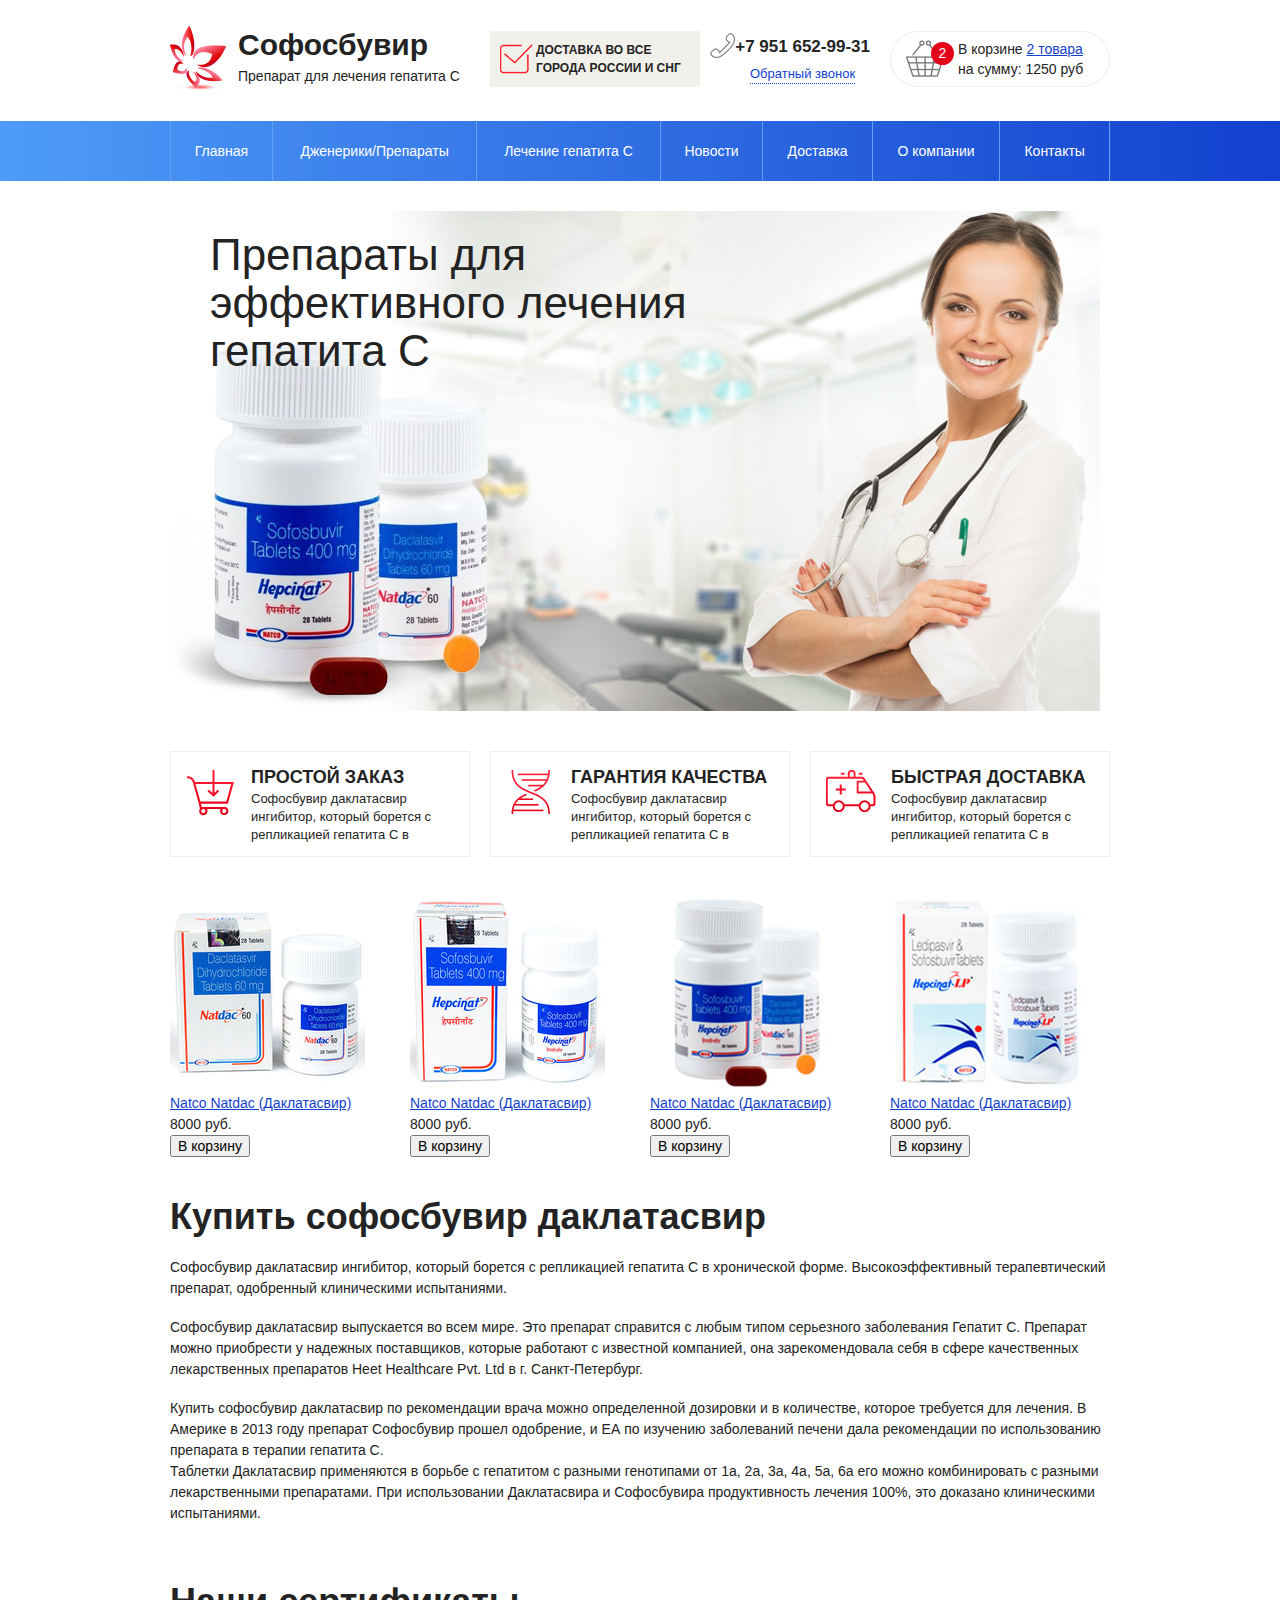
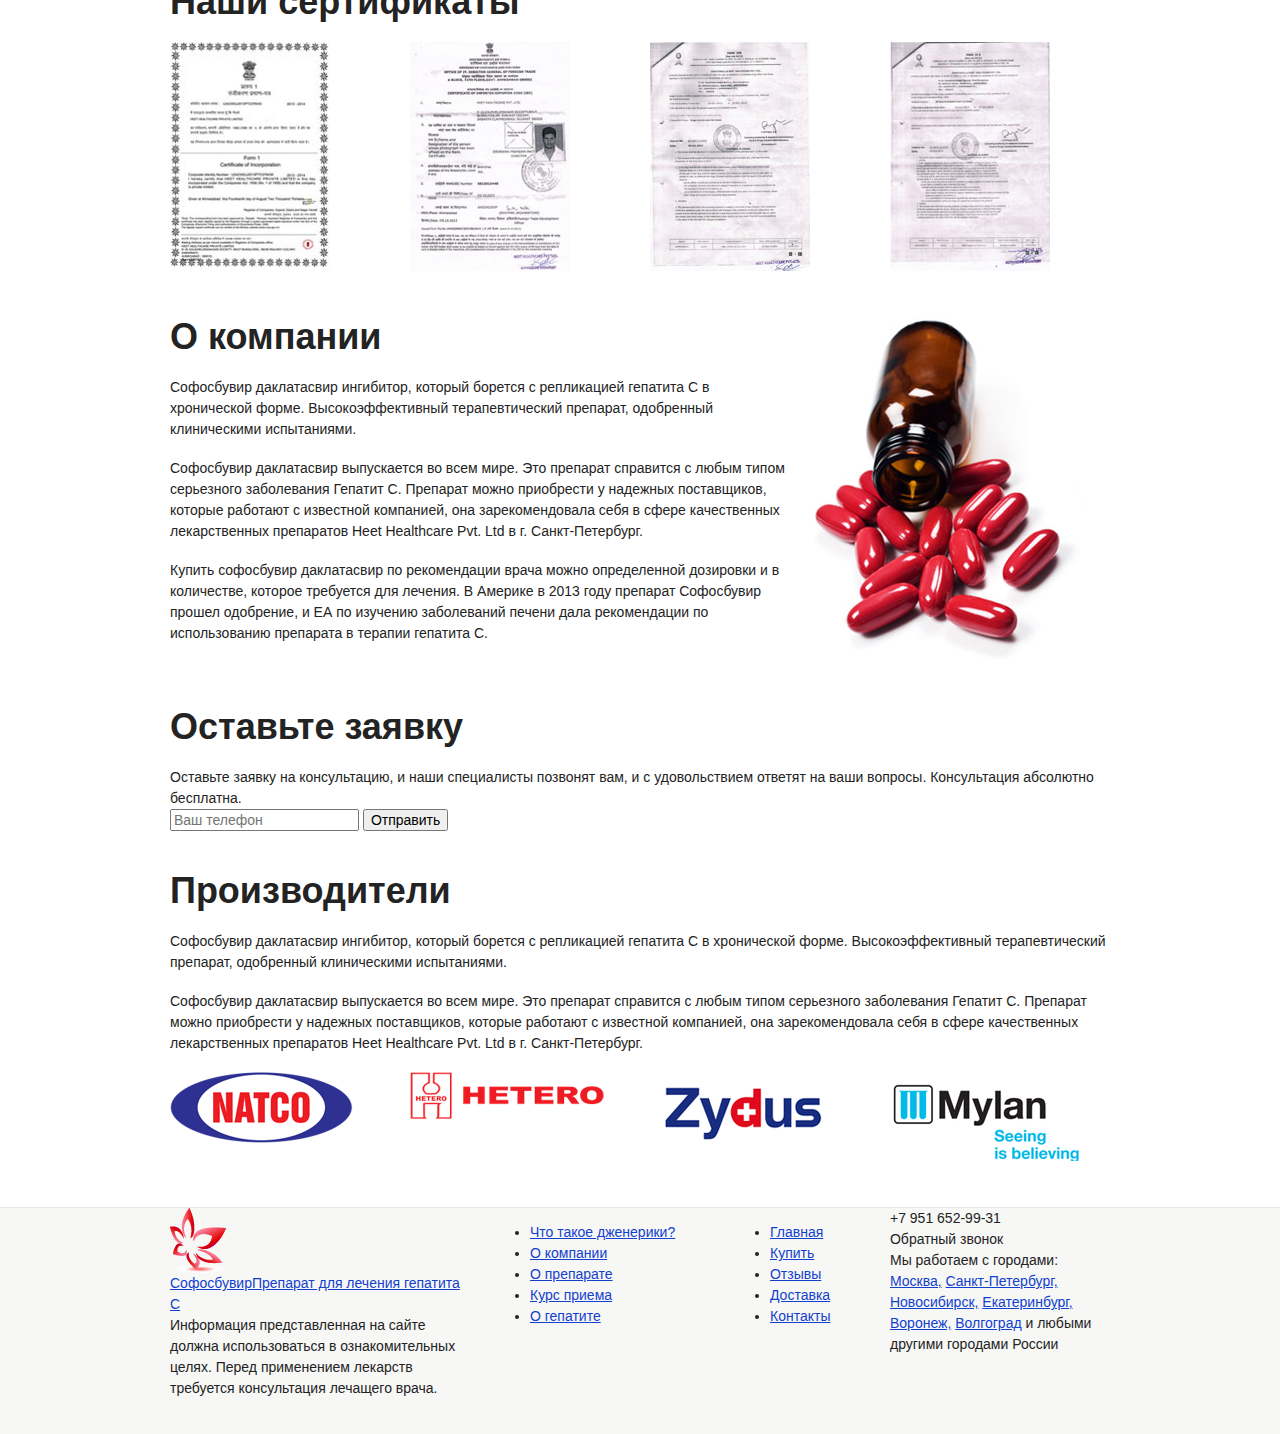
==== commit 99005c57: "вЪебал фавикон png + по верстке малость добавил" ====
--- a/index.html
+++ b/index.html
@@ -84,8 +84,7 @@
           <div class="container">
             <div class="row">
               <div class="col-lg-4">
-                <div class="benefits-item">
-                  <div class="benefits-item-imgWrap"><img src="images/content/benefits/item1.png" alt="Простой заказ" class="benefits-item-img"></div>
+                <div class="benefits-item"><img src="images/content/benefits/item1.png" alt="Простой заказ" class="benefits-item-img">
                   <div class="benefits-item-textWrap">
                     <div class="benefits-item-title">Простой заказ</div>
                     <div class="benefits-item-text">Софосбувир даклатасвир ингибитор, который борется с репликацией гепатита C в</div>
@@ -93,8 +92,7 @@
                 </div>
               </div>
               <div class="col-lg-4">
-                <div class="benefits-item">
-                  <div class="benefits-item-imgWrap"><img src="images/content/benefits/item2.png" alt="Гарантия качества" class="benefits-item-img"></div>
+                <div class="benefits-item"><img src="images/content/benefits/item2.png" alt="Гарантия качества" class="benefits-item-img">
                   <div class="benefits-item-textWrap">
                     <div class="benefits-item-title">Гарантия качества</div>
                     <div class="benefits-item-text">Софосбувир даклатасвир ингибитор, который борется с репликацией гепатита C в</div>
@@ -102,8 +100,7 @@
                 </div>
               </div>
               <div class="col-lg-4">
-                <div class="benefits-item">
-                  <div class="benefits-item-imgWrap"><img src="images/content/benefits/item3.png" alt="Быстрая доставка" class="benefits-item-img"></div>
+                <div class="benefits-item"><img src="images/content/benefits/item3.png" alt="Быстрая доставка" class="benefits-item-img">
                   <div class="benefits-item-textWrap">
                     <div class="benefits-item-title">Быстрая доставка</div>
                     <div class="benefits-item-text">Софосбувир даклатасвир ингибитор, который борется с репликацией гепатита C в</div>
--- a/css/template.css
+++ b/css/template.css
@@ -434,12 +434,12 @@
 .container-fluid {
   margin-right: auto;
   margin-left: auto;
-  padding-left: 15px;
-  padding-right: 15px;
+  padding-left: 10px;
+  padding-right: 10px;
 }
 .row {
-  margin-left: -15px;
-  margin-right: -15px;
+  margin-left: -10px;
+  margin-right: -10px;
 }
 .col-xs-1,
 .col-sm-1,
@@ -662,7 +662,7 @@
   position: relative;
   height: 56px;
   border: 1px #ededed solid;
-  padding: 0 20px 0 67px;
+  padding: 7px 20px 0 67px;
   margin: 5px 0 0 0;
   line-height: 20px;
   font-weight: 300;
@@ -746,6 +746,10 @@
 .slideshow {
   margin: 0 0 40px 0;
 }
+.mainslider {
+  height: 500px;
+  overflow: hidden;
+}
 .mainslider-item-img {
   position: relative;
   z-index: 2;
@@ -761,8 +765,28 @@
   max-width: 580px;
 }
 .benefits-item {
+  width: 100%;
+  float: left;
   border: 1px #ededed solid;
   padding: 12px 15px;
+}
+.benefits-item-img {
+  float: left;
+  margin: 6px 0 0 0;
+}
+.benefits-item-textWrap {
+  margin: 0 0 0 65px;
+}
+.benefits-item-title {
+  font-size: 18px;
+  line-height: 26px;
+  font-weight: 600;
+  text-transform: uppercase;
+}
+.benefits-item-text {
+  font-size: 13px;
+  line-height: 18px;
+  font-weight: 300;
 }
 .content {
   padding: 0 0 227px;
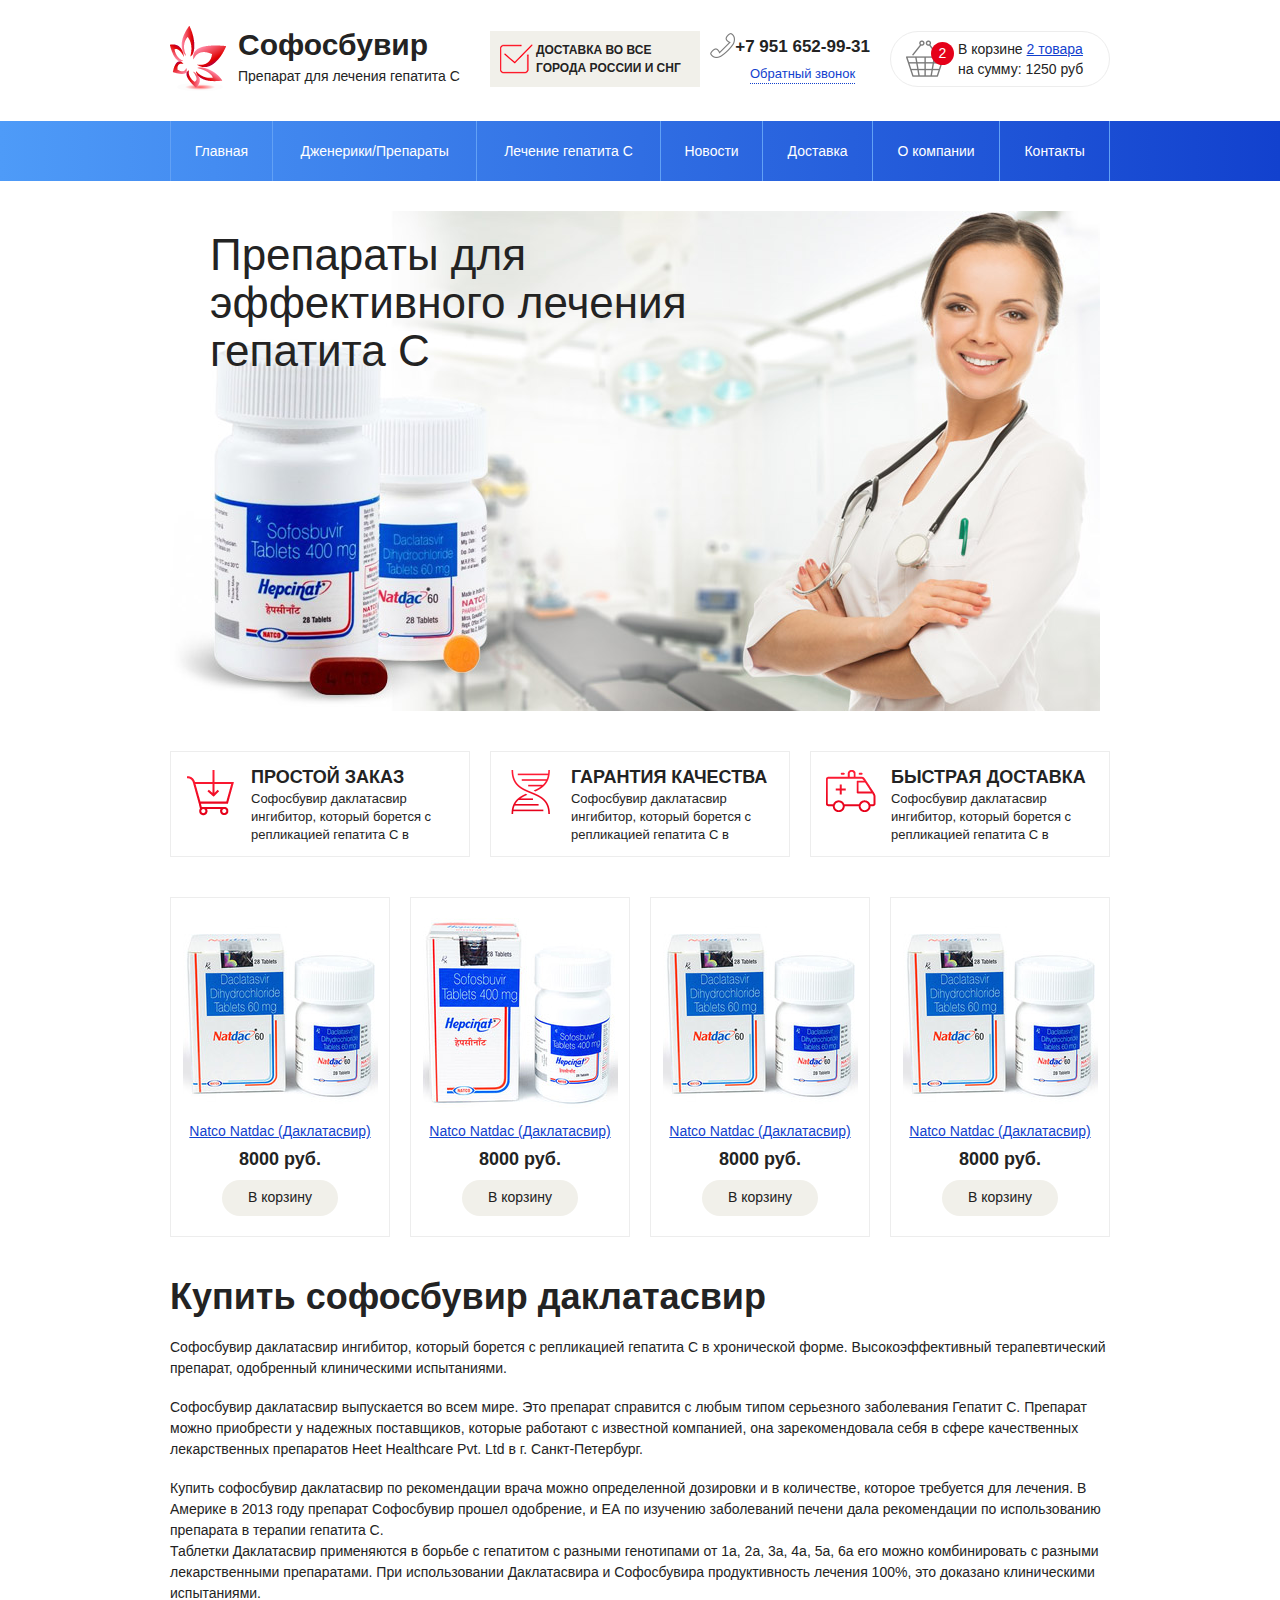
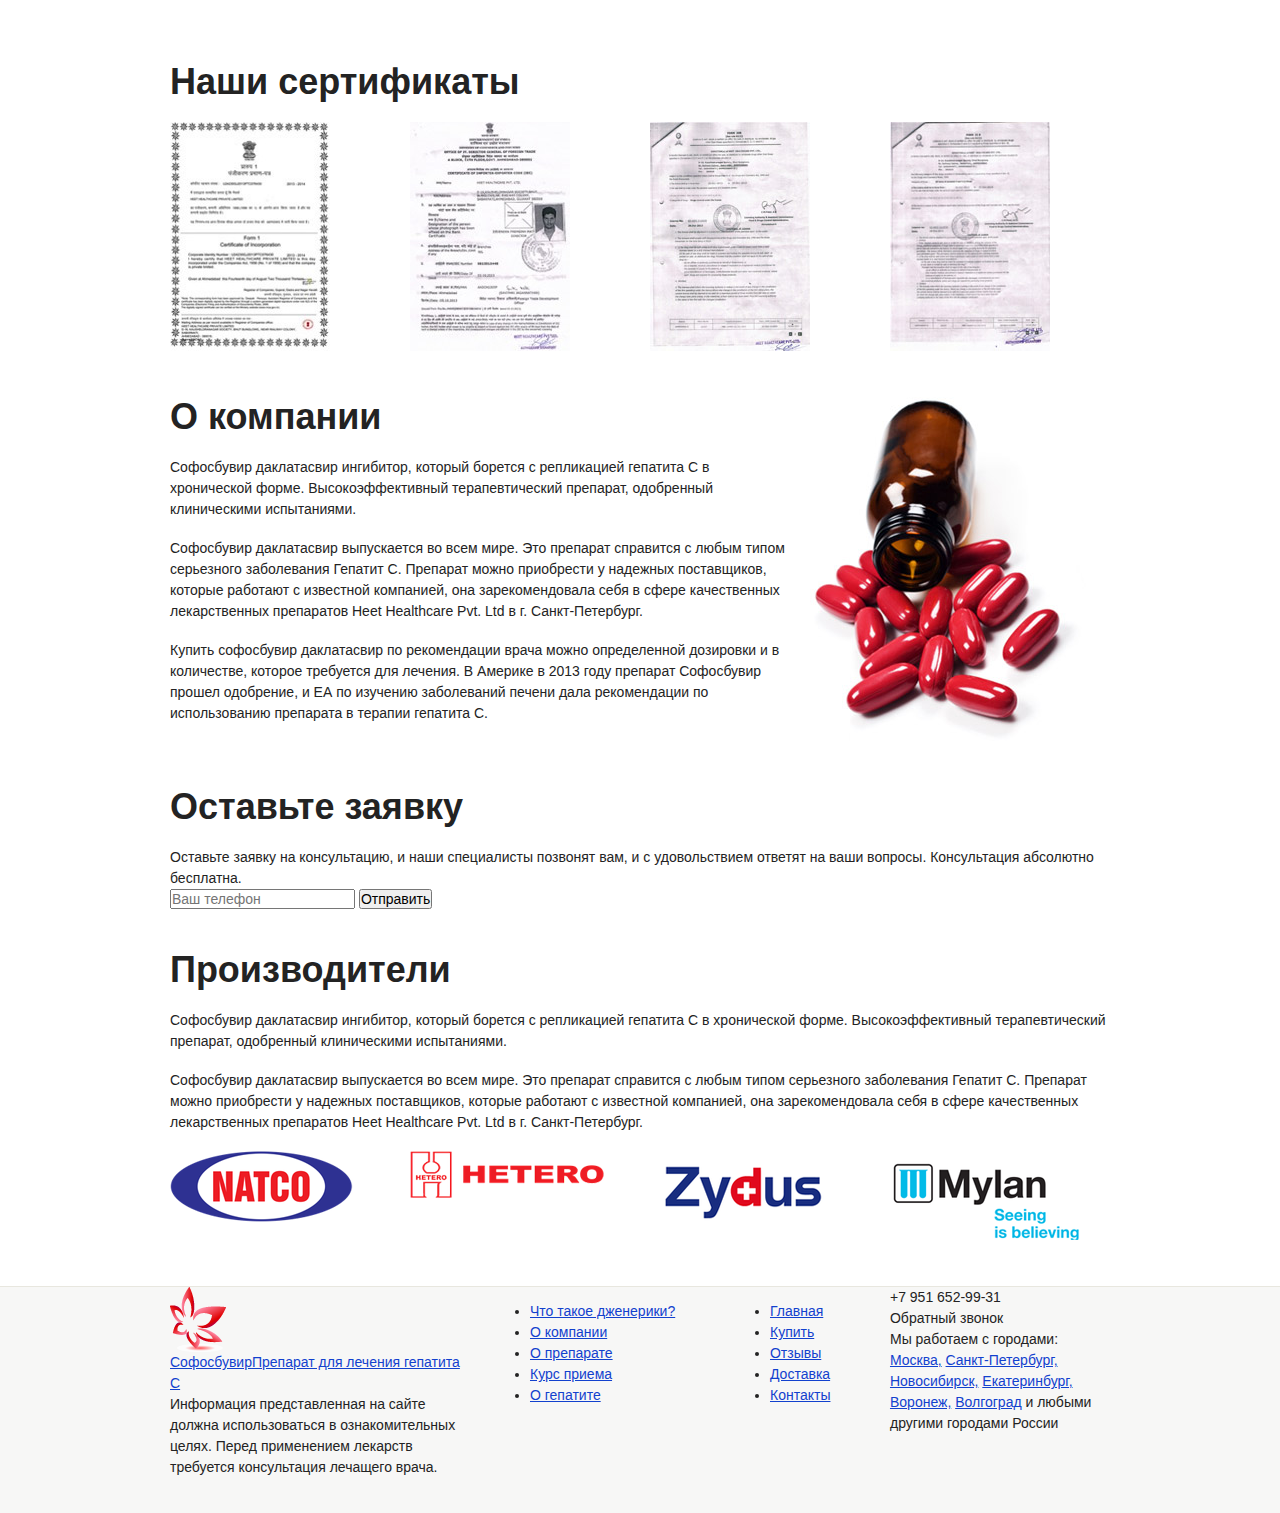
==== commit 79e57b1f: "правка блока с товарами + стили" ====
--- a/index.html
+++ b/index.html
@@ -114,42 +114,34 @@
           <div class="container">
             <div class="row">
               <div class="col-lg-3">
-                <div class="products-item">
-                  <div class="products-item-imgWrap"><img src="images/content/products/product1.jpg" alt="" class="products-item-img"></div>
-                  <div class="products-item-textWrap">
-                    <div class="products-item-title"><a href="#">Natco Natdac (Даклатасвир)</a></div>
-                    <div class="products-item-price">8000 руб.</div>
-                    <button type="button" name="products-item-btn" value="sending" class="products-item-btn">В корзину</button>
-                  </div>
-                </div>
-              </div>
-              <div class="col-lg-3">
-                <div class="products-item">
-                  <div class="products-item-imgWrap"><img src="images/content/products/product2.jpg" alt="" class="products-item-img"></div>
-                  <div class="products-item-textWrap">
-                    <div class="products-item-title"><a href="#">Natco Natdac (Даклатасвир)</a></div>
-                    <div class="products-item-price">8000 руб.</div>
-                    <button type="button" name="products-item-btn" value="sending" class="products-item-btn">В корзину</button>
-                  </div>
-                </div>
-              </div>
-              <div class="col-lg-3">
-                <div class="products-item">
-                  <div class="products-item-imgWrap"><img src="images/content/products/product3.jpg" alt="" class="products-item-img"></div>
-                  <div class="products-item-textWrap">
-                    <div class="products-item-title"><a href="#">Natco Natdac (Даклатасвир)</a></div>
-                    <div class="products-item-price">8000 руб.</div>
-                    <button type="button" name="products-item-btn" value="sending" class="products-item-btn">В корзину</button>
-                  </div>
-                </div>
-              </div>
-              <div class="col-lg-3">
-                <div class="products-item">
-                  <div class="products-item-imgWrap"><img src="images/content/products/product4.jpg" alt="" class="products-item-img"></div>
-                  <div class="products-item-textWrap">
-                    <div class="products-item-title"><a href="#">Natco Natdac (Даклатасвир)</a></div>
-                    <div class="products-item-price">8000 руб.</div>
-                    <button type="button" name="products-item-btn" value="sending" class="products-item-btn">В корзину</button>
+                <div class="products-item"><a href="#" title="Natco Natdac (Даклатасвир)" class="products-item-link"><img src="images/content/products/product1.jpg" alt="Natco Natdac (Даклатасвир)" class="products-item-img img-responsive"></a>
+                  <div class="products-item-textWrap"><a href="#" title="Natco Natdac (Даклатасвир)" class="products-item-title">Natco Natdac (Даклатасвир)</a>
+                    <div class="products-item-price">8000 руб.</div>
+                    <button type="button" name="products-item-btn" value="cart/add" class="products-item-btn">В корзину</button>
+                  </div>
+                </div>
+              </div>
+              <div class="col-lg-3">
+                <div class="products-item"><a href="#" title="Natco Natdac (Даклатасвир)" class="products-item-link"><img src="images/content/products/product2.jpg" alt="Natco Natdac (Даклатасвир)" class="products-item-img img-responsive"></a>
+                  <div class="products-item-textWrap"><a href="#" title="Natco Natdac (Даклатасвир)" class="products-item-title">Natco Natdac (Даклатасвир)</a>
+                    <div class="products-item-price">8000 руб.</div>
+                    <button type="button" name="products-item-btn" value="cart/add" class="products-item-btn">В корзину</button>
+                  </div>
+                </div>
+              </div>
+              <div class="col-lg-3">
+                <div class="products-item"><a href="#" title="Natco Natdac (Даклатасвир)" class="products-item-link"><img src="images/content/products/product1.jpg" alt="Natco Natdac (Даклатасвир)" class="products-item-img img-responsive"></a>
+                  <div class="products-item-textWrap"><a href="#" title="Natco Natdac (Даклатасвир)" class="products-item-title">Natco Natdac (Даклатасвир)</a>
+                    <div class="products-item-price">8000 руб.</div>
+                    <button type="button" name="products-item-btn" value="cart/add" class="products-item-btn">В корзину</button>
+                  </div>
+                </div>
+              </div>
+              <div class="col-lg-3">
+                <div class="products-item"><a href="#" title="Natco Natdac (Даклатасвир)" class="products-item-link"><img src="images/content/products/product1.jpg" alt="Natco Natdac (Даклатасвир)" class="products-item-img img-responsive"></a>
+                  <div class="products-item-textWrap"><a href="#" title="Natco Natdac (Даклатасвир)" class="products-item-title">Natco Natdac (Даклатасвир)</a>
+                    <div class="products-item-price">8000 руб.</div>
+                    <button type="button" name="products-item-btn" value="cart/add" class="products-item-btn">В корзину</button>
                   </div>
                 </div>
               </div>
--- a/css/template.css
+++ b/css/template.css
@@ -328,6 +328,19 @@
 }
 a {
   color: #1241ce;
+}
+a:hover {
+  text-decoration: none;
+}
+button,
+input,
+optgroup,
+select,
+textarea {
+  font-family: 'Open Sans', Arial;
+  font-size: 14px;
+  margin: 0;
+  padding: 0;
 }
 button,
 [type="submit"],
@@ -788,6 +801,48 @@
   line-height: 18px;
   font-weight: 300;
 }
+.products-item {
+  padding: 20px 10px;
+  border: 1px #ededed solid;
+  text-align: center;
+}
+.products-item:hover {
+  -webkit-shadow: 0px 0px 12px 0px rgba(0,0,0,0.12);
+  -moz-box-shadow: 0px 0px 12px 0px rgba(0,0,0,0.12);
+  box-shadow: 0px 0px 12px 0px rgba(0,0,0,0.12);
+}
+.products-item-img {
+  display: inline-block;
+  height: 190px;
+}
+.products-item-title {
+  display: inline-block;
+  margin: 7px 0;
+}
+.products-item-price {
+  font-size: 18px;
+  font-weight: 600;
+  margin: 0 0 10px 0;
+}
+.products-item-btn {
+  display: inline-block;
+  color: #212121;
+  border: 1px transparent solid;
+  background: #f1f0ea;
+  padding: 8px 25px 10px;
+  -webkit-border-radius: 25px;
+  -moz-border-radius: 25px;
+  border-radius: 25px;
+  -webkit-transition: all ease 0.5s;
+  -moz-transition: all ease 0.5s;
+  -o-transition: all ease 0.5s;
+  transition: all ease 0.5s;
+}
+.products-item-btn:hover {
+  border-color: #e50019;
+  color: #e50019;
+  background: #fff;
+}
 .content {
   padding: 0 0 227px;
   margin: 0 0 0 0;
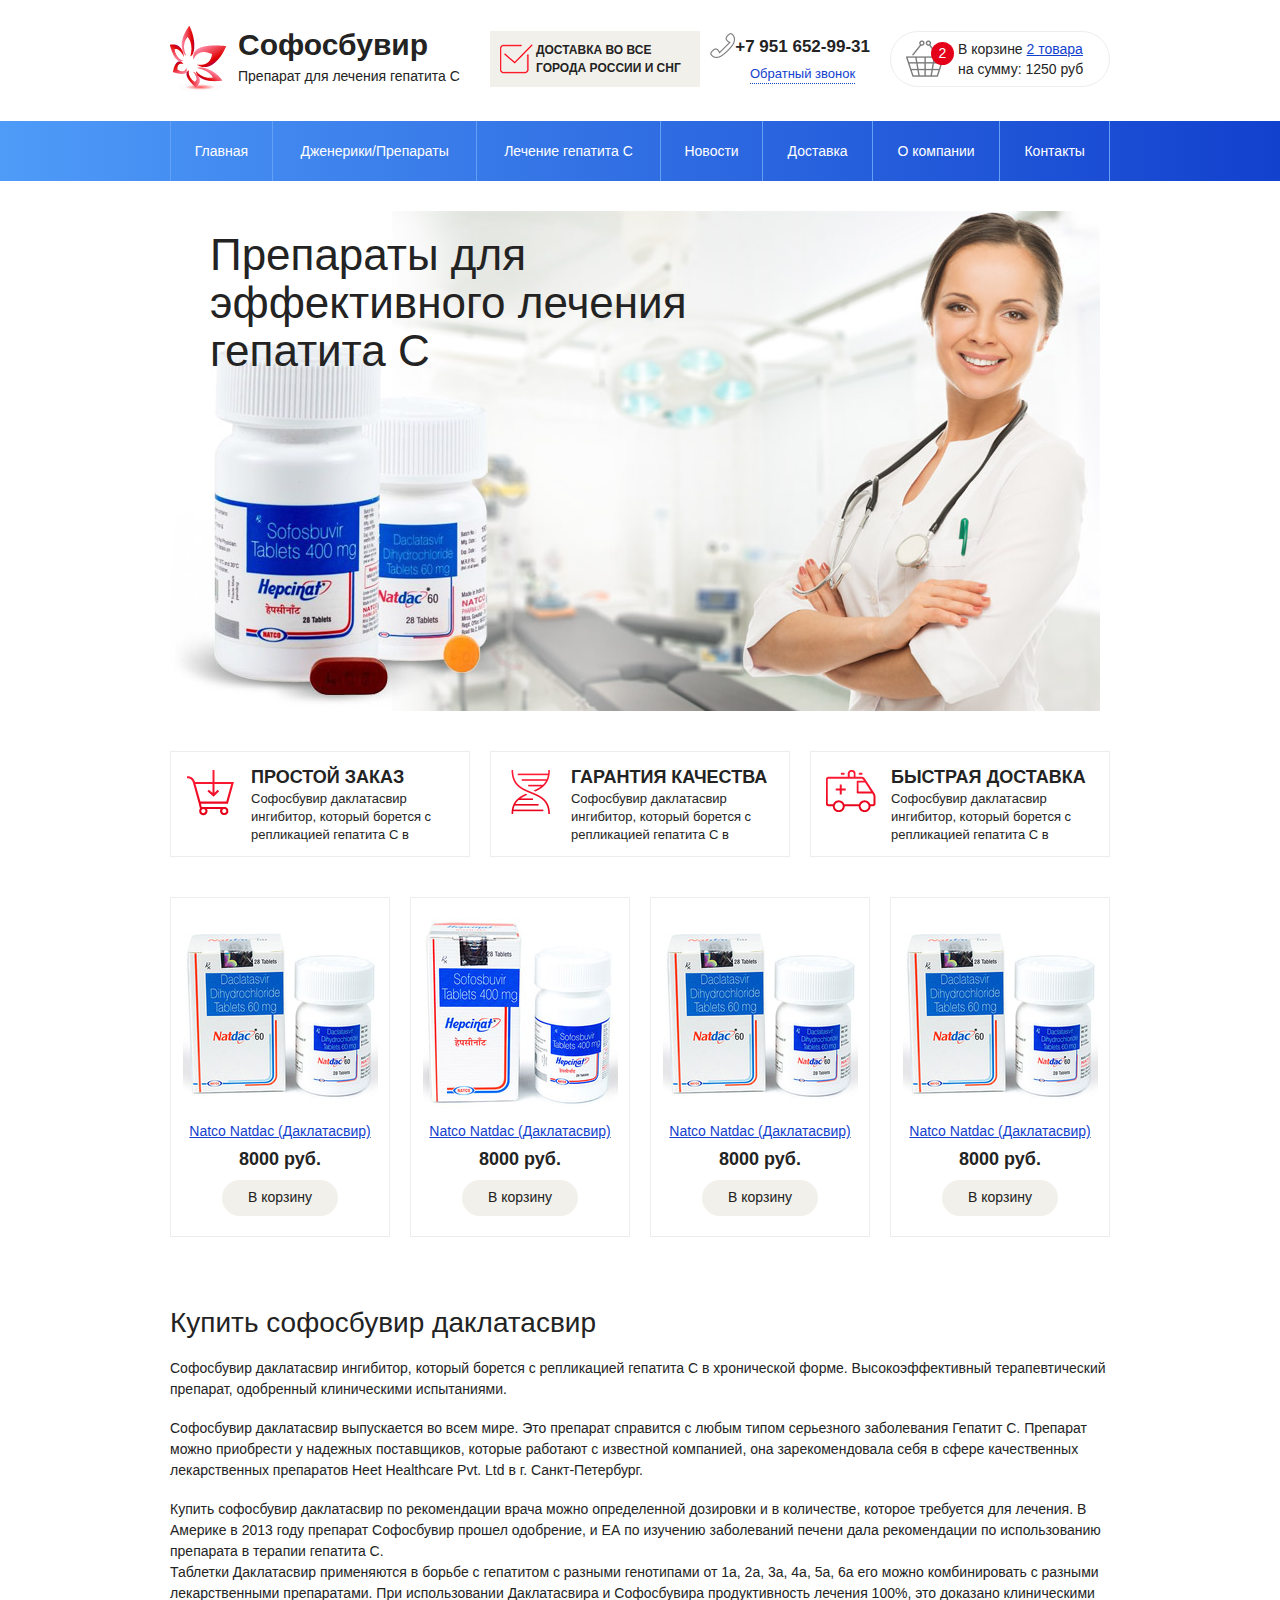
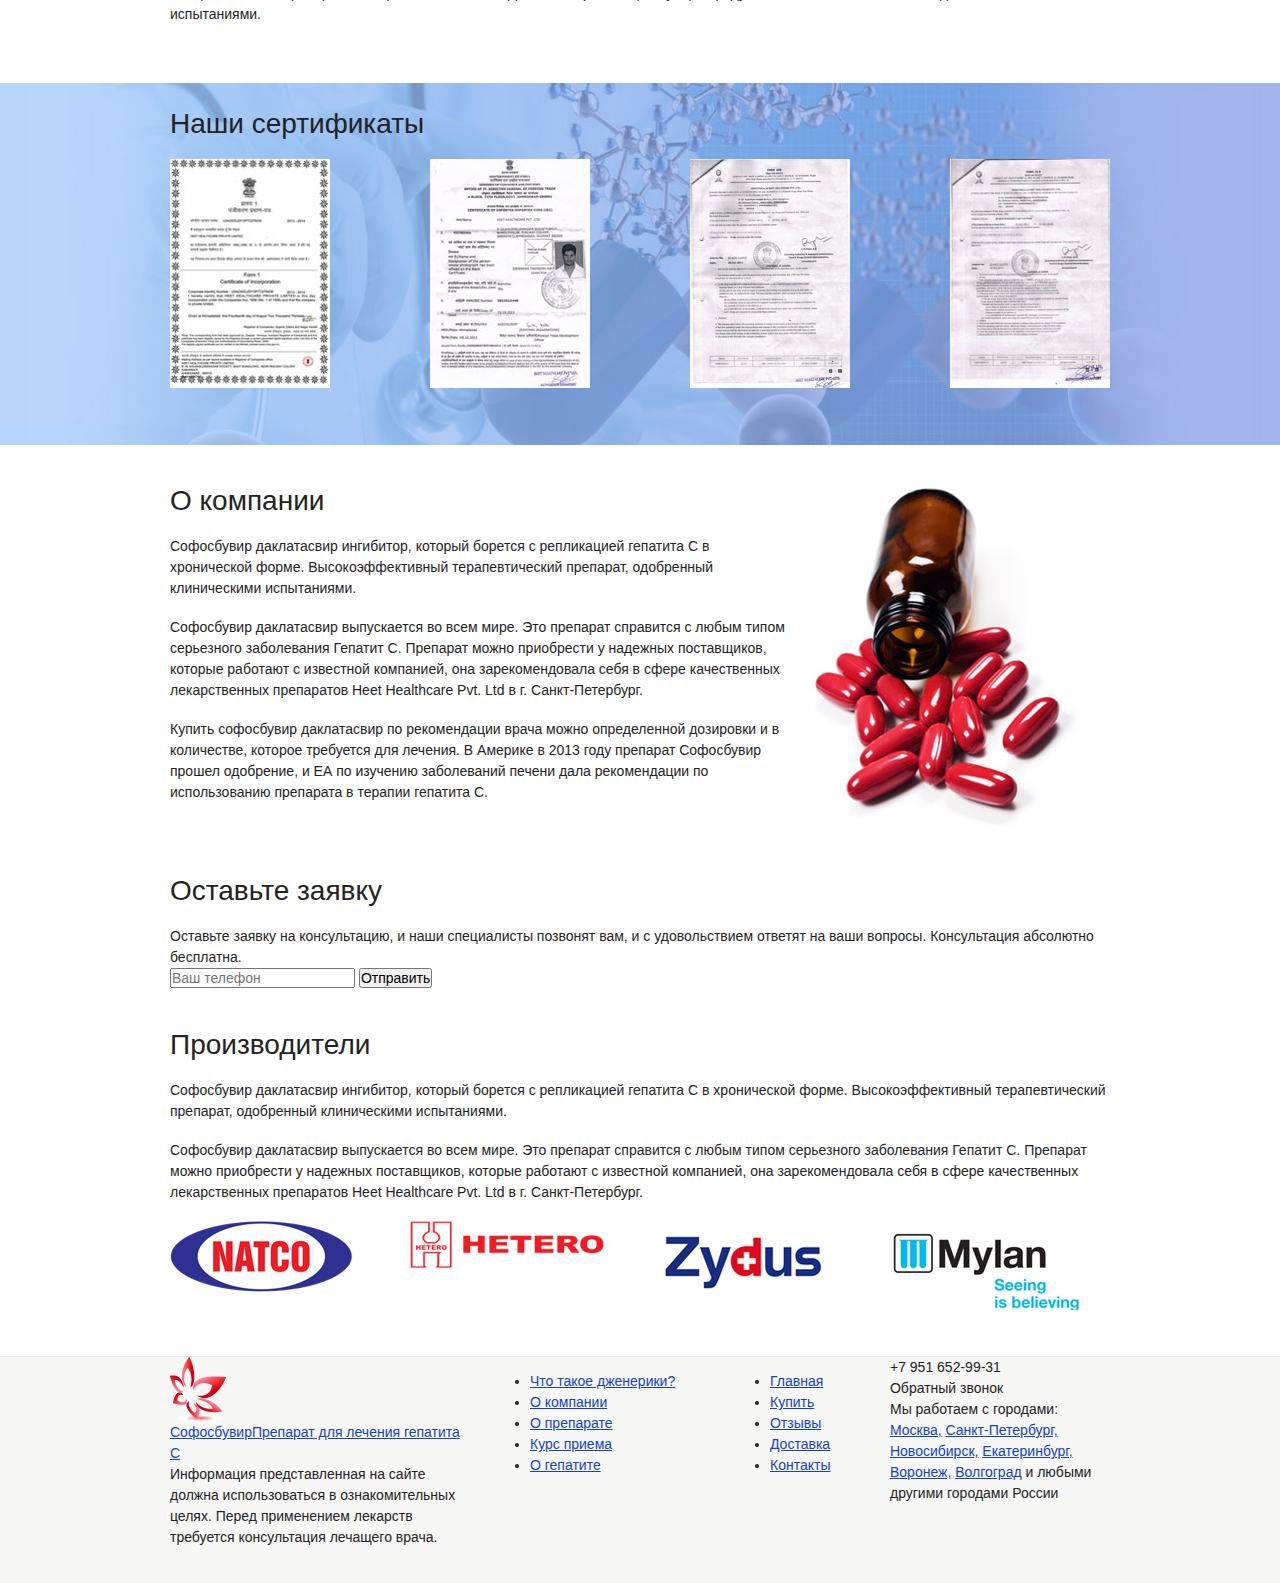
==== commit 71c67c26: "еще пару блоков подверстал" ====
--- a/index.html
+++ b/index.html
@@ -167,13 +167,13 @@
             <div class="row">
               <div class="col-lg-12">
                 <h2>Наши сертификаты</h2>
-              </div>
-            </div>
-            <div class="row">
-              <div class="col-lg-3"><a href="#" class="sertificates-item"><img src="images/content/sertificates/sertificate1.jpg" alt="" class="sertificates-img"></a></div>
-              <div class="col-lg-3"><a href="#" class="sertificates-item"><img src="images/content/sertificates/sertificate2.jpg" alt="" class="sertificates-img"></a></div>
-              <div class="col-lg-3"><a href="#" class="sertificates-item"><img src="images/content/sertificates/sertificate3.jpg" alt="" class="sertificates-img"></a></div>
-              <div class="col-lg-3"><a href="#" class="sertificates-item"><img src="images/content/sertificates/sertificate4.jpg" alt="" class="sertificates-img"></a></div>
+                <ul class="sertificates-list">
+                  <li><a href="#" class="sertificates-item"><img src="images/content/sertificates/sertificate1.jpg" alt="" class="sertificates-img"></a></li>
+                  <li><a href="#" class="sertificates-item"><img src="images/content/sertificates/sertificate2.jpg" alt="" class="sertificates-img"></a></li>
+                  <li><a href="#" class="sertificates-item"><img src="images/content/sertificates/sertificate3.jpg" alt="" class="sertificates-img"></a></li>
+                  <li><a href="#" class="sertificates-item"><img src="images/content/sertificates/sertificate4.jpg" alt="" class="sertificates-img"></a></li>
+                </ul>
+              </div>
             </div>
           </div>
         </div>
--- a/css/template.css
+++ b/css/template.css
@@ -309,19 +309,20 @@
 h5,
 h6 {
   margin: 0 0 20px 0;
+  font-weight: normal;
 }
 h1 {
   margin: 0 0 25px 0;
-  font-size: 36px;
-  line-height: 40px;
+  font-size: 28px;
+  line-height: 31px;
 }
 h2 {
-  font-size: 36px;
-  line-height: 40px;
+  font-size: 28px;
+  line-height: 31px;
 }
 h3 {
-  font-size: 30px;
-  line-height: 33px;
+  font-size: 25px;
+  line-height: 28px;
 }
 p {
   margin: 0 0 18px 0;
@@ -803,6 +804,7 @@
 }
 .products-item {
   padding: 20px 10px;
+  margin: 0 0 30px 0;
   border: 1px #ededed solid;
   text-align: center;
 }
@@ -843,6 +845,35 @@
   color: #e50019;
   background: #fff;
 }
+.sertificates {
+  padding: 25px 0 30px;
+  background: url("../images/sert-bg.jpg") no-repeat center center;
+  background-size: cover;
+}
+.sertificates .col-lg-3 {
+  text-align: center;
+}
+.sertificates .col-lg-3.first {
+  text-align: left;
+}
+.sertificates .col-lg-3.last {
+  text-align: right;
+}
+.sertificates-list {
+  list-style: none;
+  margin: 0;
+  padding: 0;
+  text-align: justify;
+  width: 100%;
+}
+.sertificates-list:after {
+  content: '';
+  display: inline-block;
+  margin-left: 100%;
+}
+.sertificates-list li {
+  display: inline-block;
+}
 .content {
   padding: 0 0 227px;
   margin: 0 0 0 0;
@@ -856,12 +887,6 @@
 }
 .copy {
   float: left;
-}
-.developer {
-  float: right;
-}
-.test {
-  background: #999;
 }
 @media screen and (max-width: 1230px) {
   .container {
